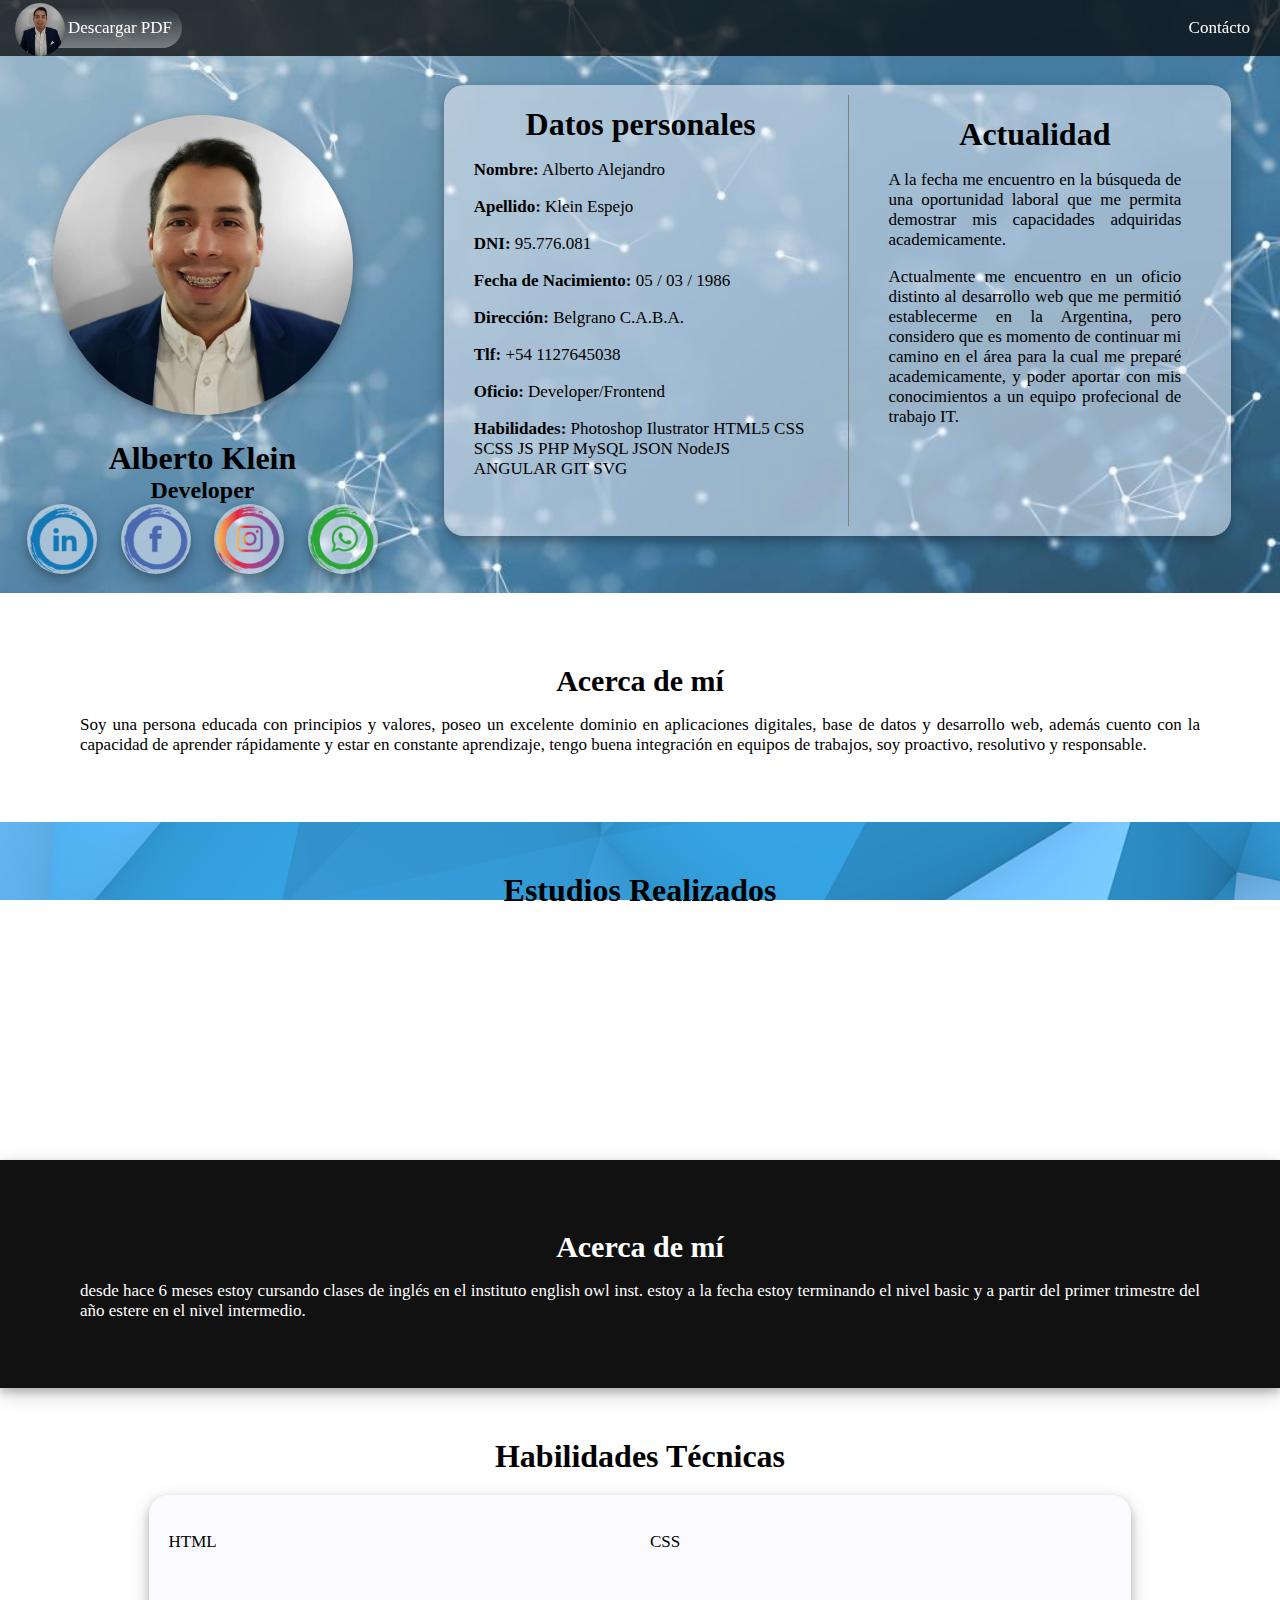
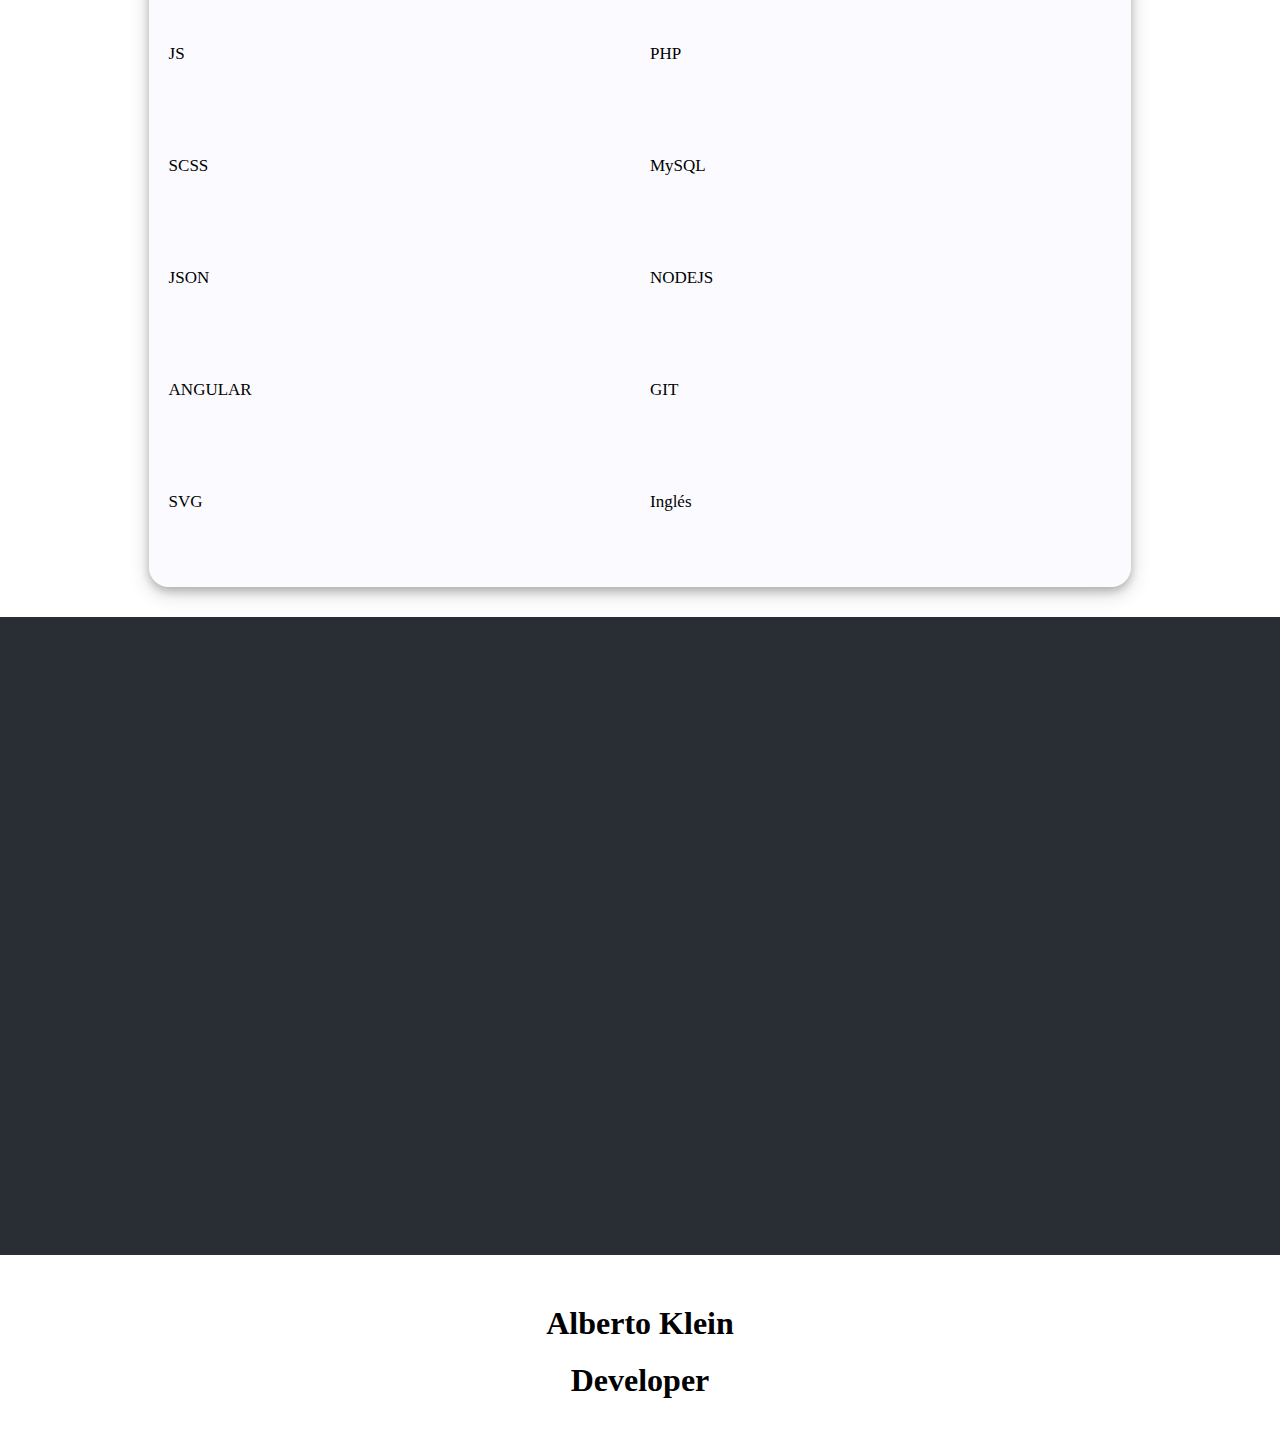
==== index.html @ 572a08e2 "first commit" ====
<!DOCTYPE html>
<html lang="es">

<head>
    <meta charset="UTF-8">
    <meta name="viewport" content="width=device-width, initial-scale=1.0">
    <meta http-equiv="X-UA-Compatible" content="ie=edge">
    <!-- Open Graph general (Facebook, Pinterest & Google+) -->
    <meta property="og:title" content="Alberto Klein">
    <meta property="og:description" content="Developer">
    <meta property="og:image" content="https://cv-klein994.netlify.com/image/logo.jpg">
    <meta property="og:url" content="https://cv-klein994.netlify.com/">
    <meta property="og:site_name" content="Alberto Klein">
    <meta name="og:locale" content="es_AR">
    <meta property="og:type" content="website">
    <!-- Search Engine -->
    <meta name="description" content="Developer">
    <meta name="image" content="https://cv-klein994.netlify.com/image/logo.jpg">

    <link rel="stylesheet" href="stylesheets/style.css">
    <link rel="stylesheet" href="stylesheets/animacion.css">
    <link href='image/favico.png' rel='icon' type='image/x-icon' />
    <title>Alberto Klein</title>




    <meta name="viewport" content="width=device-width, initial-scale=1">

</head>

<body>
    <nav>
        <ul>
            <li>
                <a class="dl" href="/image/CV-Alberto_Klein.pdf" download><img class="logo1" src="image/logo2.jpg" alt="">Descargar PDF</a>

            </li>


            <li><a href="#dos">Contácto</a></li>
        </ul>
    </nav>

    <div class="bgimg-1">
        <div class="portada">
            <div class="wrapper">
                <div class="container1">
                    <img class="logo2 wow tada" src="image/logo.jpg" alt="">
                    <h1>Alberto Klein</h1>
                    <h2>Developer</h2>
                    <div class="redes">
                        <a class="wow fadeInLeft" data-wow-delay="0.1s" href="https://www.linkedin.com/in/alberto-alejandro-klein-b4ab88149/"><img src="image/lk.png" alt="ir a linkedin"></a>
                        <a class="wow fadeInLeft" data-wow-delay="0.3s" href="https://es-la.facebook.com/klein994"><img src="image/face.png" alt="ir a facebook"></a>
                        <a class="wow fadeInLeft" data-wow-delay="0.5s" href="https://www.instagram.com/klein478/?hl=es-la"><img src="image/insta.png" alt="ir a instagram"></a>

                        <a class="wow fadeInLeft" data-wow-delay="0.7s" href="https://api.whatsapp.com/send?phone=5491127645038"><img src="image/ws.png" alt="ir a whatsApp"></a>
                    </div>
                </div>
                <div class="container2">

                    <div class="grid">
                        <div class="title1 wow fadeInLeft" data-wow-delay="0.1s">
                            <h1>Datos personales</h1>
                            <p><strong>Nombre:</strong> Alberto Alejandro</p>
                            <p><strong>Apellido:</strong> Klein Espejo</p>
                            <p><strong>DNI:</strong> 95.776.081</p>
                            <p><strong>Fecha de Nacimiento:</strong> 05 / 03 / 1986</p>
                            <p><strong>Dirección:</strong> Belgrano C.A.B.A. </p>
                            <p><strong>Tlf:</strong> +54 1127645038
                                <p>
                                    <p><strong>Oficio:</strong> Developer/Frontend
                                        <p>
                                            <p><strong>Habilidades:</strong> Photoshop Ilustrator HTML5 CSS SCSS JS PHP MySQL JSON NodeJS ANGULAR GIT SVG
                                                <p>
                        </div>
                        <div class="title2 wow fadeInLeft" data-wow-delay="0.3s">
                            <H1>Actualidad</H1>
                            <p></p>
                            <p>A la fecha me encuentro en la búsqueda de una oportunidad laboral que me permita demostrar mis capacidades adquiridas academicamente.
                                <p> Actualmente me encuentro en un oficio distinto al desarrollo web que me permitió establecerme en la Argentina, pero considero que es momento de continuar mi camino en el área para la cual me preparé academicamente, y poder
                                    aportar con mis conocimientos a un equipo profecional de trabajo IT.
                                </p>

                        </div>
                    </div>
                </div>
            </div>
        </div>
    </div>

    <div id=uno class="divisor">
        <H1>Acerca de mí</H1>
        <p>Soy una persona educada con principios y valores, poseo un excelente dominio en aplicaciones digitales, base de datos y desarrollo web, además cuento con la capacidad de aprender rápidamente y estar en constante aprendizaje, tengo buena integración
            en equipos de trabajos, soy proactivo, resolutivo y responsable.
        </p>
    </div>
    <div class="bgimg-2">
        <div class="wrapper2">
            <h1>Estudios Realizados</h1>
            <button class="accordion wow flipInY" data-wow-delay="0.1s"> <h2>Nivel educativo</h2></button>
            <div class="panel">
                <div class="grid">
                    <div class="title1">
                        <img src="http://4.bp.blogspot.com/-f3sCr079tmQ/XYmVVq7OUYI/AAAAAAAAlD4/oLQHq5VxyFEWZxTswARZrPzGaNCKQTdPQCK4BGAYYCw/s1600/logo%2Bpsm%2Bmerida%2Bnuevo%2B2019.jpg" alt="">
                    </div>
                    <div>
                        <h3>Instituto Universitario Santiago Mariño</h3>
                        <h3>Mérida</h3>
                        <p><strong>Carrera:</strong>Ingenieria de sistemas</p>
                        <p><strong>Nivel Alcanzado:</strong> 9° (Noveno) Semestre</p>
                        <p><strong>Periodo:</strong> 2012-2017</p>
                        <p><strong>Pensum:</strong>
                            <a href="http://ivansmedia.net/psm/pdf/p_sistemas.pdf">Pensum</a>
                        </p>
                    </div>
                </div>
            </div>
            <button class="accordion wow flipInY" data-wow-delay="0.3s"><h2>Cursos Realizados</h2></button>
            <div class="panel">
                <div class="grid">
                    <div class="title1">
                        <img class="img2" src="https://www.frba.utn.edu.ar/wp-content/uploads/2016/08/logo-utn.ba-horizontal-e1471367724904.jpg" alt="">
                    </div>
                    <div>
                        <h3>UNIVERSIDAD TECNOLÓGICA NACIONAL</h3>
                        <h3>Buenos Aires</h3>
                        <p><strong>Carrera:</strong>Professional Webmaster</p>
                        <p><strong>Nivel Alcanzado:</strong> Aprobado</p>
                        <p><strong>Periodo:</strong> Octubre-Diciembre 2019 (144 Horas)</p>
                        <p><strong>Proyecto:</strong>
                            <a href="http://klein994.000webhostapp.com">Proyecto de grado</a>
                        </p>
                        <p><strong>Temario:</strong>
                            <a href="https://sceu.frba.utn.edu.ar/wp-content/uploads/2019/11/temario_wm.pdf">Temario</a>
                        </p>
                    </div>
                </div>
            </div>
            <button class="accordion wow flipInY" data-wow-delay="0.5s"><h2>Experiencia Laboral</h2></button>
            <div class="panel">
                <div class="grid3">
                    <div>
                        <strong> Belgrano Factory</strong>
                        <p>Diseñador y Fabricante</p>
                        <p>2017-Actualidad</p>
                    </div>
                    <div class="title3">
                        <strong> M&M Hogar Verde</strong>
                        <p>Gerente</p>
                        <p>Diseño y produccion</p>
                        <p>2015-2017</p>
                    </div>
                    <div>
                        <strong> Sigma Six SA </strong>
                        <p>Programador Jr.</p>
                        <p>Frontend-Backend</p>

                        <p>2013-2015</p>

                    </div>

                </div>
            </div>
        </div>
    </div>


    <div class="divisor2">
        <H1>Acerca de mí</H1>
        <p>desde hace 6 meses estoy cursando clases de inglés en el instituto english owl inst. estoy a la fecha estoy terminando el nivel basic y a partir del primer trimestre del año estere en el nivel intermedio.
        </p>
    </div>

    <div class="bgimg-3">
        <div class="portada">
            <div class="wrapper2">
                <h1>Habilidades Técnicas</h1>
                <div class="tecnic">

                    <div class="container">
                        <p>HTML</p>
                        <div class="skills html wow flipInY" data-wow-delay="0.1s">90%</div>
                    </div>


                    <div class="container">
                        <p>CSS</p>
                        <div class="skills html wow flipInY" data-wow-delay="0.1s">90%</div>
                    </div>


                    <div class="container">
                        <p>JS</p>
                        <div class="skills js wow flipInY" data-wow-delay="0.2s">65%</div>
                    </div>


                    <div class="container">
                        <p>PHP</p>
                        <div class="skills css wow flipInY" data-wow-delay="0.2s">80%</div>
                    </div>
                    <div class="container">
                        <p>SCSS</p>
                        <div class="skills html wow flipInY" data-wow-delay="0.3s">90%</div>
                    </div>


                    <div class="container">
                        <p>MySQL</p>
                        <div class="skills html wow flipInY" data-wow-delay="0.3s">90%</div>
                    </div>


                    <div class="container">
                        <p>JSON</p>
                        <div class="skills js wow flipInY" data-wow-delay="0.4s">70%</div>
                    </div>


                    <div class="container">
                        <p>NODEJS</p>
                        <div class="skills js wow flipInY" data-wow-delay="0.4s">70%</div>
                    </div>
                    <div class="container">
                        <p>ANGULAR</p>
                        <div class="skills js wow flipInY" data-wow-delay="0.5s">65%</div>
                    </div>


                    <div class="container">
                        <p>GIT</p>
                        <div class="skills html wow flipInY" data-wow-delay="0.5s">90%</div>
                    </div>


                    <div class="container">
                        <p>SVG</p>
                        <div class="skills js wow flipInY" data-wow-delay="0.6s">70%</div>
                    </div>


                    <div class="container">
                        <p>Inglés</p>
                        <div class="skills js wow flipInY" data-wow-delay="0.6s">60%</div>
                    </div>
                </div>
            </div>
        </div>
    </div>


    <div id=dos class="mail ">

        <div class="formulario-mail wow zoomIn " data-wow-delay="0.2s">
            <p></p>
            <h2>Mail</h2>
            <form class=" form " name="email " data-netlify-recaptcha="true " data-netlify="true " action="/gracias/index.html ">

                <label for="nombre " class="nombre ">Nombre</label>
                <input type="text " placeholder="Nombre " required id="nombre " name="nombre ">

                <label for="apellido " class="nombre ">Apellido</label>
                <input type="text " placeholder="Apellido " required id="apellido " name="apellido ">


                <label for="telefono " class="nombre ">Teléfono</label>
                <input type="tel " placeholder="01112341234 " required id="telefono " name="telefono ">

                <label for="email " class="nombre ">Correo:</label>
                <input type="email " name="email " placeholder="Correo@mail.com " required id="email ">

                <textarea class="text-area " name="text-area " id="text-area " placeholder="Comenta "></textarea>
                <div class="g " data-netlify-recaptcha="true "></div>

                <button class="button input " type="submit " value="Enviar ">Enviar</button>
            </form>
        </div>

    </div>
    </div>

    <button class=" wow  flip " data-wow-delay="0.1s" onclick="topFunction()" id="myBtn" title="Subir">▲</button>

    <div class="bgimg-2 ">
        <div class="portada ">
            <div class="wrapper2 ">
                <h1>Alberto Klein</h1>
                <h1>Developer</h1>

            </div>
        </div>
    </div>
    <script src="scripts/wow.min.js "></script>
    <script>
        new WOW().init();
    </script>
    <script src="scripts/scripts.js "></script>

</body>

</html>
---- stylesheets/style.css ----
* {
          box-sizing: border-box;
      }
      
      p {
          color: black;
          font-size: 17px;
      }
      /* hamburger */
      /* nav */
      
      nav {
          position: fixed;
          padding: 8px;
          padding-right: 30px;
          width: 100vw;
          background-color: rgba(0, 0, 0, 0.726);
          z-index: 1;
      }
      
      ul {
          display: flex;
          justify-content: space-between;
          align-items: center;
          text-align: center;
          list-style-type: none;
          margin: 0;
          padding: 0;
          flex-grow: 1;
      }
      
      nav a {
          display: block;
          color: white;
          text-align: center;
          text-decoration: none;
          margin: auto;
          font-size: 17px;
          list-style-type: none;
      }
      
      .dl {
          position: relative;
          left: 50px;
          background: -webkit-linear-gradient(top, rgba(255, 255, 255, 0.014) 0, rgba(255, 255, 255, 0.363) 100%);
          padding: 10px;
          border-top-right-radius: 30px;
          border-bottom-right-radius: 30px;
      }
      
      .dl:hover {
          font-size: 18px;
          padding: 9px;
          padding-right: 5px;
          background: -webkit-linear-gradient(top, rgba(255, 255, 255, 0.014) 0, rgba(255, 255, 255, 0.363) 100%);
      }
      
      .logo1 {
          position: absolute;
          left: -48px;
          top: calc(50% - 25px);
          border-radius: 50%;
          width: 50px;
          height: auto;
          margin: 0 0 0 5px;
      }
      
      li {
          display: flex;
      }
      
      li a:hover {
          background: -webkit-linear-gradient(top, rgba(255, 255, 255, 0.014) 0, rgba(255, 255, 255, 0.363) 100%);
      }
      /* portada */
      
      .portada {
          display: block;
          width: 100%;
          height: 100%;
          z-index: 3;
      }
      
      .inter {
          width: 100%;
          height: 100%;
      }
      
      h1 {
          margin-bottom: 0px;
      }
      
      .wrapper {
          display: grid;
          grid-template-columns: 30% 70%;
          width: 100%;
          height: 100%;
          grid-gap: 10px;
          margin: auto;
          padding: 15px;
          z-index: 9;
          text-align: center;
      }
      
      .wrapper2 {
          position: relative;
          text-align: center;
          width: 90%;
          height: auto;
          border-radius: 20px;
          margin: auto;
          padding: 30px;
      }
      
      .wrapper2 h1 {
          margin: 20px;
      }
      
      .container1 {
          margin: 100px 0 0 0;
          text-align: center;
      }
      
      .container2 {
          box-shadow: 0 4px 8px 0 rgba(0, 0, 0, 0.2), 0 6px 20px 0 rgba(0, 0, 0, 0.19);
          background-color: rgba(248, 248, 255, 0.514);
          width: 90%;
          height: auto;
          border-radius: 20px;
          margin: auto;
          text-align: center;
          margin-top: 70px;
      }
      
      .divisor {
          background-color: white;
          box-shadow: 0 4px 8px 0 rgba(0, 0, 0, 0.2), 0 6px 20px 0 rgba(0, 0, 0, 0.19);
          text-align: center;
          padding: 50px 80px;
          text-align: justify;
          font-size: 15px;
      }
      
      .divisor2 {
          background-color: #111;
          box-shadow: 0 4px 8px 0 rgba(0, 0, 0, 0.2), 0 6px 20px 0 rgba(0, 0, 0, 0.19);
          color: white;
          text-align: center;
          padding: 50px 80px;
          text-align: justify;
          font-size: 15px;
      }
      
      .divisor2 h1 {
          text-align: center;
      }
      
      .divisor2 p {
          color: white;
          font-size: 17px;
      }
      
      .divisor h1 {
          text-align: center;
          color: black;
      }
      
      .grid {
          display: grid;
          height: auto;
          grid-template-columns: repeat(2, 1fr);
          z-index: 999;
      }
      
      .grid3 {
          display: grid;
          height: auto;
          grid-template-columns: repeat(3, 1fr);
          grid-gap: 5px;
          padding: 10px;
      }
      
      .title1 {
          padding: 30px;
          padding-top: 0;
          margin-bottom: 10px;
      }
      
      .title1 p {
          text-align: left;
      }
      
      .title2 {
          border-left: solid 1px grey;
          padding: 20px;
          padding-top: 0;
          margin: 10px;
      }
      
      .title2 p {
          padding: 20px;
          margin-top: 0;
          padding-top: 0;
          padding-bottom: 0;
          text-align: justify;
      }
      
      .logo2 {
          text-align: center;
          width: 300px;
          height: auto;
          border-radius: 50%;
          box-shadow: 0 4px 8px 0 rgba(0, 0, 0, 0.2), 0 6px 20px 0 rgba(0, 0, 0, 0.19);
      }
      
      h3 {
          margin: 5px 5px 5px 5px;
      }
      
      h2 {
          margin: 0;
      }
      
      .redes {
          display: flex;
          justify-content: space-around;
      }
      
      .redes img {
          width: 70px;
          height: auto;
          background-color: rgba(248, 248, 255, 0.514);
          border-radius: 50%;
          box-shadow: 0 4px 8px 0 rgba(0, 0, 0, 0.2), 0 6px 20px 0 rgba(0, 0, 0, 0.19);
      }
      
      .redes img:hover {
          transform: translate(0px, -10px);
      }
      /* tecnic */
      
      .tecnic {
          display: grid;
          grid-template-columns: repeat(2, 1fr);
          grid-gap: 20px;
          margin: auto;
          background-color: rgba(248, 248, 255, 0.514);
          box-shadow: 0 4px 8px 0 rgba(0, 0, 0, 0.2), 0 6px 20px 0 rgba(0, 0, 0, 0.19);
          width: 90%;
          height: auto;
          padding: 20px;
          border-radius: 20px;
          text-align: left;
      }
      
      .skills {
          text-align: center;
          padding-top: 10px;
          padding-bottom: 10px;
          color: black;
          border-radius: 20px;
          box-shadow: 0 4px 8px 0 rgba(0, 0, 0, 0.2), 0 6px 20px 0 rgba(0, 0, 0, 0.19);
      }
      
      .html {
          width: 100%;
          background-image: linear-gradient(to right, blue, cyan);
      }
      
      .css {
          width: 90%;
          background-image: linear-gradient(to right, blue, cyan);
      }
      
      .js {
          width: 70%;
          background-image: linear-gradient(to right, blue, cyan);
      }
      
      .php {
          width: 80%;
          background-image: linear-gradient(to right, blue, cyan);
      }
      /* accordion */
      
      .accordion {
          background-color: rgba(248, 248, 255, 0.514);
          box-shadow: 0 4px 8px 0 rgba(0, 0, 0, 0.2), 0 6px 20px 0 rgba(0, 0, 0, 0.19);
          color: black;
          cursor: pointer;
          padding: 18px;
          width: 98%;
          border: 1px solid grey;
          text-align: left;
          outline: none;
          font-size: 17px;
          transition: 0.4s;
          border-radius: 20px;
          text-align: center;
      }
      
      .active,
      .accordion:hover {
          background-color: rgba(248, 248, 255, 0.801);
      }
      
      .panel {
          max-width: 87%;
          margin: auto;
          padding: 0 18px;
          background-color: white;
          max-height: 0;
          overflow: hidden;
          transition: max-height 0.2s ease-out;
      }
      
      .title1 img {
          width: 160px;
          height: auto;
          position: relative;
          margin: auto;
          top: calc(50% - 90px);
          border-radius: 25px;
      }
      
      .title1 .img2 {
          max-width: 300px;
          height: auto;
          position: relative;
          margin: auto;
          top: calc(50% - 90px);
          border-radius: 25px;
      }
      
      .title3 {
          border-left: 1px solid grey;
          border-right: 1px solid grey;
      }
      /* mail */
      
      .cuadro-formulario {
          max-width: 450px;
          height: auto;
          background-color: white;
          text-align: center;
      }
      
      .form {
          text-align: left;
          font-family: 'Cabin', sans-serif;
          margin-top: 0;
          max-width: 450px;
          height: auto;
          color: white;
          margin: auto;
          margin-top: 30px;
      }
      
      .g {
          position: relative;
          left: calc(50% - 150px);
          margin-bottom: 20px;
      }
      
      .formulario-mail input,
      .text-area {
          border: none;
          border-bottom: 1px solid cyan;
          background: -webkit-linear-gradient(top, rgba(255, 255, 255, 0.014) 0, rgba(255, 255, 255, 0.363) 100%);
          outline: none;
          height: 25px;
          width: 100%;
          margin: 0 0 20px 0;
          font-size: 15px;
          color: white;
          padding: 5px 5px 0 5px;
      }
      
      .text-area {
          height: 10vw;
      }
      
       ::placeholder {
          color: rgba(255, 255, 255, 0.733);
      }
      
      .formulario-mail .button {
          cursor: pointer;
          border: none;
          outline: none;
          width: 100%;
          height: 40px;
          background-image: linear-gradient(to right, blue, cyan);
          color: #fff;
          font-size: 15px;
          border-radius: 20px;
          text-align: center;
      }
      
      .formulario-mail .button:hover {
          cursor: pointer;
          border: none;
          outline: none;
          width: 100%;
          height: 40px;
          background-image: linear-gradient(to right, blue, cyan);
          color: #fff;
          font-size: 18px;
          border-radius: 20px;
      }
      
      .mail {
          color: white;
          background-color: #282E34;
          text-align: center;
          padding: 50px 80px;
      }
      
      body,
      html {
          height: 100%;
          margin: 0;
      }
      
      .bgimg-1,
      .bgimg-2,
      .bgimg-3 {
          position: relative;
          opacity: 1;
          background-attachment: fixed;
          background-position: center;
          background-repeat: no-repeat;
          background-size: cover;
      }
      
      .bgimg-1 {
          background-image: url("../image/bg.jpg");
          max-width: 100%;
          height: auto;
      }
      
      .bgimg-2 {
          background-image: url("../image/bg2.jpg");
          max-width: 100%;
          height: auto;
      }
      
      .bgimg-3 {
          background-image: url("../image/bg.jpg");
          max-width: 100%;
          height: auto;
      }
      
      .caption {
          position: absolute;
          left: 0;
          top: 50%;
          width: 100%;
          text-align: center;
          color: #000;
      }
      
      .caption span.border {
          background-color: #111;
          color: #fff;
          padding: 18px;
          font-size: 25px;
          letter-spacing: 10px;
      }
      /* ir top */
      
      #myBtn {
          text-shadow: 2px 2px 8px #000000;
          display: none;
          position: fixed;
          width: 50px;
          height: 50px;
          bottom: 20px;
          right: 30px;
          z-index: 3;
          font-size: 30px;
          border: none;
          outline: none;
          background-image: linear-gradient(to top, blue, cyan);
          color: white;
          cursor: pointer;
          padding: 7px 10px 7px 10px;
          border-radius: 50%;
          box-shadow: 0 5px 9px 0 rgba(0, 0, 0, 0.342), 0 6px 20px 0 rgba(0, 0, 0, 0.397);
          text-align: center;
      }
      
      #myBtn:hover {
          /* background-image: linear-gradient(to bottom, blue, cyan); */
          font-size: 41px;
          padding: 1px 5px 0px 5px;
      }
      
      @media only screen and (max-device-width: 1024px) {
          .bgimg-1,
          .bgimg-2,
          .bgimg-3 {
              background-attachment: scroll;
          }
      }
      
      @media (max-width: 767px) {
          nav {
              top: 1px;
          }
          /* swiper */
          .logo {
              top: 15%;
              left: calc(50% - 150px);
          }
          .container1 {
              margin: 0;
              padding-top: 100px;
          }
          .wrapper {
              display: block;
          }
          .swiper-container {
              width: 100%;
              height: auto;
          }
      }
      
      @media (max-width: 480px) {
          .title3 {
              border-left: none;
              border-right: none;
              border-top: 1px solid grey;
              border-bottom: 1px solid grey;
          }
          .grid3 {
              display: block;
          }
          .grid {
              display: block;
          }
          .title1 {
              padding: 10px;
          }
          .title1 img,
          .title1 .img2 {
              max-width: 100%;
          }
          .title2 {
              border-left: none;
              padding: 0;
          }
          .logo2 {
              max-width: 250px;
              margin: auto;
          }
          .containe1 {
              padding: 0;
          }
          p {
              font-size: 15px;
          }
          .divisor2,
          .divisor {
              padding: 20px;
          }
          .mail {
              padding: 20px;
          }
          #myBtn {
              font-size: 30px;
              padding: 7px;
          }
      }
---- stylesheets/animacion.css ----
@charset "UTF-8";

/*!
 * animate.css -https://daneden.github.io/animate.css/
 * Version - 3.7.2
 * Licensed under the MIT license - http://opensource.org/licenses/MIT
 *
 * Copyright (c) 2019 Daniel Eden
 */

@-webkit-keyframes bounce {
    from,
    20%,
    53%,
    80%,
    to {
        -webkit-animation-timing-function: cubic-bezier(0.215, 0.61, 0.355, 1);
        animation-timing-function: cubic-bezier(0.215, 0.61, 0.355, 1);
        -webkit-transform: translate3d(0, 0, 0);
        transform: translate3d(0, 0, 0);
    }
    40%,
    43% {
        -webkit-animation-timing-function: cubic-bezier(0.755, 0.05, 0.855, 0.06);
        animation-timing-function: cubic-bezier(0.755, 0.05, 0.855, 0.06);
        -webkit-transform: translate3d(0, -30px, 0);
        transform: translate3d(0, -30px, 0);
    }
    70% {
        -webkit-animation-timing-function: cubic-bezier(0.755, 0.05, 0.855, 0.06);
        animation-timing-function: cubic-bezier(0.755, 0.05, 0.855, 0.06);
        -webkit-transform: translate3d(0, -15px, 0);
        transform: translate3d(0, -15px, 0);
    }
    90% {
        -webkit-transform: translate3d(0, -4px, 0);
        transform: translate3d(0, -4px, 0);
    }
}

@keyframes bounce {
    from,
    20%,
    53%,
    80%,
    to {
        -webkit-animation-timing-function: cubic-bezier(0.215, 0.61, 0.355, 1);
        animation-timing-function: cubic-bezier(0.215, 0.61, 0.355, 1);
        -webkit-transform: translate3d(0, 0, 0);
        transform: translate3d(0, 0, 0);
    }
    40%,
    43% {
        -webkit-animation-timing-function: cubic-bezier(0.755, 0.05, 0.855, 0.06);
        animation-timing-function: cubic-bezier(0.755, 0.05, 0.855, 0.06);
        -webkit-transform: translate3d(0, -30px, 0);
        transform: translate3d(0, -30px, 0);
    }
    70% {
        -webkit-animation-timing-function: cubic-bezier(0.755, 0.05, 0.855, 0.06);
        animation-timing-function: cubic-bezier(0.755, 0.05, 0.855, 0.06);
        -webkit-transform: translate3d(0, -15px, 0);
        transform: translate3d(0, -15px, 0);
    }
    90% {
        -webkit-transform: translate3d(0, -4px, 0);
        transform: translate3d(0, -4px, 0);
    }
}

.bounce {
    -webkit-animation-name: bounce;
    animation-name: bounce;
    -webkit-transform-origin: center bottom;
    transform-origin: center bottom;
}

@-webkit-keyframes flash {
    from,
    50%,
    to {
        opacity: 1;
    }
    25%,
    75% {
        opacity: 0;
    }
}

@keyframes flash {
    from,
    50%,
    to {
        opacity: 1;
    }
    25%,
    75% {
        opacity: 0;
    }
}

.flash {
    -webkit-animation-name: flash;
    animation-name: flash;
}


/* originally authored by Nick Pettit - https://github.com/nickpettit/glide */

@-webkit-keyframes pulse {
    from {
        -webkit-transform: scale3d(1, 1, 1);
        transform: scale3d(1, 1, 1);
    }
    50% {
        -webkit-transform: scale3d(1.05, 1.05, 1.05);
        transform: scale3d(1.05, 1.05, 1.05);
    }
    to {
        -webkit-transform: scale3d(1, 1, 1);
        transform: scale3d(1, 1, 1);
    }
}

@keyframes pulse {
    from {
        -webkit-transform: scale3d(1, 1, 1);
        transform: scale3d(1, 1, 1);
    }
    50% {
        -webkit-transform: scale3d(1.05, 1.05, 1.05);
        transform: scale3d(1.05, 1.05, 1.05);
    }
    to {
        -webkit-transform: scale3d(1, 1, 1);
        transform: scale3d(1, 1, 1);
    }
}

.pulse {
    -webkit-animation-name: pulse;
    animation-name: pulse;
}

@-webkit-keyframes rubberBand {
    from {
        -webkit-transform: scale3d(1, 1, 1);
        transform: scale3d(1, 1, 1);
    }
    30% {
        -webkit-transform: scale3d(1.25, 0.75, 1);
        transform: scale3d(1.25, 0.75, 1);
    }
    40% {
        -webkit-transform: scale3d(0.75, 1.25, 1);
        transform: scale3d(0.75, 1.25, 1);
    }
    50% {
        -webkit-transform: scale3d(1.15, 0.85, 1);
        transform: scale3d(1.15, 0.85, 1);
    }
    65% {
        -webkit-transform: scale3d(0.95, 1.05, 1);
        transform: scale3d(0.95, 1.05, 1);
    }
    75% {
        -webkit-transform: scale3d(1.05, 0.95, 1);
        transform: scale3d(1.05, 0.95, 1);
    }
    to {
        -webkit-transform: scale3d(1, 1, 1);
        transform: scale3d(1, 1, 1);
    }
}

@keyframes rubberBand {
    from {
        -webkit-transform: scale3d(1, 1, 1);
        transform: scale3d(1, 1, 1);
    }
    30% {
        -webkit-transform: scale3d(1.25, 0.75, 1);
        transform: scale3d(1.25, 0.75, 1);
    }
    40% {
        -webkit-transform: scale3d(0.75, 1.25, 1);
        transform: scale3d(0.75, 1.25, 1);
    }
    50% {
        -webkit-transform: scale3d(1.15, 0.85, 1);
        transform: scale3d(1.15, 0.85, 1);
    }
    65% {
        -webkit-transform: scale3d(0.95, 1.05, 1);
        transform: scale3d(0.95, 1.05, 1);
    }
    75% {
        -webkit-transform: scale3d(1.05, 0.95, 1);
        transform: scale3d(1.05, 0.95, 1);
    }
    to {
        -webkit-transform: scale3d(1, 1, 1);
        transform: scale3d(1, 1, 1);
    }
}

.rubberBand {
    -webkit-animation-name: rubberBand;
    animation-name: rubberBand;
}

@-webkit-keyframes shake {
    from,
    to {
        -webkit-transform: translate3d(0, 0, 0);
        transform: translate3d(0, 0, 0);
    }
    10%,
    30%,
    50%,
    70%,
    90% {
        -webkit-transform: translate3d(-10px, 0, 0);
        transform: translate3d(-10px, 0, 0);
    }
    20%,
    40%,
    60%,
    80% {
        -webkit-transform: translate3d(10px, 0, 0);
        transform: translate3d(10px, 0, 0);
    }
}

@keyframes shake {
    from,
    to {
        -webkit-transform: translate3d(0, 0, 0);
        transform: translate3d(0, 0, 0);
    }
    10%,
    30%,
    50%,
    70%,
    90% {
        -webkit-transform: translate3d(-10px, 0, 0);
        transform: translate3d(-10px, 0, 0);
    }
    20%,
    40%,
    60%,
    80% {
        -webkit-transform: translate3d(10px, 0, 0);
        transform: translate3d(10px, 0, 0);
    }
}

.shake {
    -webkit-animation-name: shake;
    animation-name: shake;
}

@-webkit-keyframes headShake {
    0% {
        -webkit-transform: translateX(0);
        transform: translateX(0);
    }
    6.5% {
        -webkit-transform: translateX(-6px) rotateY(-9deg);
        transform: translateX(-6px) rotateY(-9deg);
    }
    18.5% {
        -webkit-transform: translateX(5px) rotateY(7deg);
        transform: translateX(5px) rotateY(7deg);
    }
    31.5% {
        -webkit-transform: translateX(-3px) rotateY(-5deg);
        transform: translateX(-3px) rotateY(-5deg);
    }
    43.5% {
        -webkit-transform: translateX(2px) rotateY(3deg);
        transform: translateX(2px) rotateY(3deg);
    }
    50% {
        -webkit-transform: translateX(0);
        transform: translateX(0);
    }
}

@keyframes headShake {
    0% {
        -webkit-transform: translateX(0);
        transform: translateX(0);
    }
    6.5% {
        -webkit-transform: translateX(-6px) rotateY(-9deg);
        transform: translateX(-6px) rotateY(-9deg);
    }
    18.5% {
        -webkit-transform: translateX(5px) rotateY(7deg);
        transform: translateX(5px) rotateY(7deg);
    }
    31.5% {
        -webkit-transform: translateX(-3px) rotateY(-5deg);
        transform: translateX(-3px) rotateY(-5deg);
    }
    43.5% {
        -webkit-transform: translateX(2px) rotateY(3deg);
        transform: translateX(2px) rotateY(3deg);
    }
    50% {
        -webkit-transform: translateX(0);
        transform: translateX(0);
    }
}

.headShake {
    -webkit-animation-timing-function: ease-in-out;
    animation-timing-function: ease-in-out;
    -webkit-animation-name: headShake;
    animation-name: headShake;
}

@-webkit-keyframes swing {
    20% {
        -webkit-transform: rotate3d(0, 0, 1, 15deg);
        transform: rotate3d(0, 0, 1, 15deg);
    }
    40% {
        -webkit-transform: rotate3d(0, 0, 1, -10deg);
        transform: rotate3d(0, 0, 1, -10deg);
    }
    60% {
        -webkit-transform: rotate3d(0, 0, 1, 5deg);
        transform: rotate3d(0, 0, 1, 5deg);
    }
    80% {
        -webkit-transform: rotate3d(0, 0, 1, -5deg);
        transform: rotate3d(0, 0, 1, -5deg);
    }
    to {
        -webkit-transform: rotate3d(0, 0, 1, 0deg);
        transform: rotate3d(0, 0, 1, 0deg);
    }
}

@keyframes swing {
    20% {
        -webkit-transform: rotate3d(0, 0, 1, 15deg);
        transform: rotate3d(0, 0, 1, 15deg);
    }
    40% {
        -webkit-transform: rotate3d(0, 0, 1, -10deg);
        transform: rotate3d(0, 0, 1, -10deg);
    }
    60% {
        -webkit-transform: rotate3d(0, 0, 1, 5deg);
        transform: rotate3d(0, 0, 1, 5deg);
    }
    80% {
        -webkit-transform: rotate3d(0, 0, 1, -5deg);
        transform: rotate3d(0, 0, 1, -5deg);
    }
    to {
        -webkit-transform: rotate3d(0, 0, 1, 0deg);
        transform: rotate3d(0, 0, 1, 0deg);
    }
}

.swing {
    -webkit-transform-origin: top center;
    transform-origin: top center;
    -webkit-animation-name: swing;
    animation-name: swing;
}

@-webkit-keyframes tada {
    from {
        -webkit-transform: scale3d(1, 1, 1);
        transform: scale3d(1, 1, 1);
    }
    10%,
    20% {
        -webkit-transform: scale3d(0.9, 0.9, 0.9) rotate3d(0, 0, 1, -3deg);
        transform: scale3d(0.9, 0.9, 0.9) rotate3d(0, 0, 1, -3deg);
    }
    30%,
    50%,
    70%,
    90% {
        -webkit-transform: scale3d(1.1, 1.1, 1.1) rotate3d(0, 0, 1, 3deg);
        transform: scale3d(1.1, 1.1, 1.1) rotate3d(0, 0, 1, 3deg);
    }
    40%,
    60%,
    80% {
        -webkit-transform: scale3d(1.1, 1.1, 1.1) rotate3d(0, 0, 1, -3deg);
        transform: scale3d(1.1, 1.1, 1.1) rotate3d(0, 0, 1, -3deg);
    }
    to {
        -webkit-transform: scale3d(1, 1, 1);
        transform: scale3d(1, 1, 1);
    }
}

@keyframes tada {
    from {
        -webkit-transform: scale3d(1, 1, 1);
        transform: scale3d(1, 1, 1);
    }
    10%,
    20% {
        -webkit-transform: scale3d(0.9, 0.9, 0.9) rotate3d(0, 0, 1, -3deg);
        transform: scale3d(0.9, 0.9, 0.9) rotate3d(0, 0, 1, -3deg);
    }
    30%,
    50%,
    70%,
    90% {
        -webkit-transform: scale3d(1.1, 1.1, 1.1) rotate3d(0, 0, 1, 3deg);
        transform: scale3d(1.1, 1.1, 1.1) rotate3d(0, 0, 1, 3deg);
    }
    40%,
    60%,
    80% {
        -webkit-transform: scale3d(1.1, 1.1, 1.1) rotate3d(0, 0, 1, -3deg);
        transform: scale3d(1.1, 1.1, 1.1) rotate3d(0, 0, 1, -3deg);
    }
    to {
        -webkit-transform: scale3d(1, 1, 1);
        transform: scale3d(1, 1, 1);
    }
}

.tada {
    -webkit-animation-name: tada;
    animation-name: tada;
}


/* originally authored by Nick Pettit - https://github.com/nickpettit/glide */

@-webkit-keyframes wobble {
    from {
        -webkit-transform: translate3d(0, 0, 0);
        transform: translate3d(0, 0, 0);
    }
    15% {
        -webkit-transform: translate3d(-25%, 0, 0) rotate3d(0, 0, 1, -5deg);
        transform: translate3d(-25%, 0, 0) rotate3d(0, 0, 1, -5deg);
    }
    30% {
        -webkit-transform: translate3d(20%, 0, 0) rotate3d(0, 0, 1, 3deg);
        transform: translate3d(20%, 0, 0) rotate3d(0, 0, 1, 3deg);
    }
    45% {
        -webkit-transform: translate3d(-15%, 0, 0) rotate3d(0, 0, 1, -3deg);
        transform: translate3d(-15%, 0, 0) rotate3d(0, 0, 1, -3deg);
    }
    60% {
        -webkit-transform: translate3d(10%, 0, 0) rotate3d(0, 0, 1, 2deg);
        transform: translate3d(10%, 0, 0) rotate3d(0, 0, 1, 2deg);
    }
    75% {
        -webkit-transform: translate3d(-5%, 0, 0) rotate3d(0, 0, 1, -1deg);
        transform: translate3d(-5%, 0, 0) rotate3d(0, 0, 1, -1deg);
    }
    to {
        -webkit-transform: translate3d(0, 0, 0);
        transform: translate3d(0, 0, 0);
    }
}

@keyframes wobble {
    from {
        -webkit-transform: translate3d(0, 0, 0);
        transform: translate3d(0, 0, 0);
    }
    15% {
        -webkit-transform: translate3d(-25%, 0, 0) rotate3d(0, 0, 1, -5deg);
        transform: translate3d(-25%, 0, 0) rotate3d(0, 0, 1, -5deg);
    }
    30% {
        -webkit-transform: translate3d(20%, 0, 0) rotate3d(0, 0, 1, 3deg);
        transform: translate3d(20%, 0, 0) rotate3d(0, 0, 1, 3deg);
    }
    45% {
        -webkit-transform: translate3d(-15%, 0, 0) rotate3d(0, 0, 1, -3deg);
        transform: translate3d(-15%, 0, 0) rotate3d(0, 0, 1, -3deg);
    }
    60% {
        -webkit-transform: translate3d(10%, 0, 0) rotate3d(0, 0, 1, 2deg);
        transform: translate3d(10%, 0, 0) rotate3d(0, 0, 1, 2deg);
    }
    75% {
        -webkit-transform: translate3d(-5%, 0, 0) rotate3d(0, 0, 1, -1deg);
        transform: translate3d(-5%, 0, 0) rotate3d(0, 0, 1, -1deg);
    }
    to {
        -webkit-transform: translate3d(0, 0, 0);
        transform: translate3d(0, 0, 0);
    }
}

.wobble {
    -webkit-animation-name: wobble;
    animation-name: wobble;
}

@-webkit-keyframes jello {
    from,
    11.1%,
    to {
        -webkit-transform: translate3d(0, 0, 0);
        transform: translate3d(0, 0, 0);
    }
    22.2% {
        -webkit-transform: skewX(-12.5deg) skewY(-12.5deg);
        transform: skewX(-12.5deg) skewY(-12.5deg);
    }
    33.3% {
        -webkit-transform: skewX(6.25deg) skewY(6.25deg);
        transform: skewX(6.25deg) skewY(6.25deg);
    }
    44.4% {
        -webkit-transform: skewX(-3.125deg) skewY(-3.125deg);
        transform: skewX(-3.125deg) skewY(-3.125deg);
    }
    55.5% {
        -webkit-transform: skewX(1.5625deg) skewY(1.5625deg);
        transform: skewX(1.5625deg) skewY(1.5625deg);
    }
    66.6% {
        -webkit-transform: skewX(-0.78125deg) skewY(-0.78125deg);
        transform: skewX(-0.78125deg) skewY(-0.78125deg);
    }
    77.7% {
        -webkit-transform: skewX(0.390625deg) skewY(0.390625deg);
        transform: skewX(0.390625deg) skewY(0.390625deg);
    }
    88.8% {
        -webkit-transform: skewX(-0.1953125deg) skewY(-0.1953125deg);
        transform: skewX(-0.1953125deg) skewY(-0.1953125deg);
    }
}

@keyframes jello {
    from,
    11.1%,
    to {
        -webkit-transform: translate3d(0, 0, 0);
        transform: translate3d(0, 0, 0);
    }
    22.2% {
        -webkit-transform: skewX(-12.5deg) skewY(-12.5deg);
        transform: skewX(-12.5deg) skewY(-12.5deg);
    }
    33.3% {
        -webkit-transform: skewX(6.25deg) skewY(6.25deg);
        transform: skewX(6.25deg) skewY(6.25deg);
    }
    44.4% {
        -webkit-transform: skewX(-3.125deg) skewY(-3.125deg);
        transform: skewX(-3.125deg) skewY(-3.125deg);
    }
    55.5% {
        -webkit-transform: skewX(1.5625deg) skewY(1.5625deg);
        transform: skewX(1.5625deg) skewY(1.5625deg);
    }
    66.6% {
        -webkit-transform: skewX(-0.78125deg) skewY(-0.78125deg);
        transform: skewX(-0.78125deg) skewY(-0.78125deg);
    }
    77.7% {
        -webkit-transform: skewX(0.390625deg) skewY(0.390625deg);
        transform: skewX(0.390625deg) skewY(0.390625deg);
    }
    88.8% {
        -webkit-transform: skewX(-0.1953125deg) skewY(-0.1953125deg);
        transform: skewX(-0.1953125deg) skewY(-0.1953125deg);
    }
}

.jello {
    -webkit-animation-name: jello;
    animation-name: jello;
    -webkit-transform-origin: center;
    transform-origin: center;
}

@-webkit-keyframes heartBeat {
    0% {
        -webkit-transform: scale(1);
        transform: scale(1);
    }
    14% {
        -webkit-transform: scale(1.3);
        transform: scale(1.3);
    }
    28% {
        -webkit-transform: scale(1);
        transform: scale(1);
    }
    42% {
        -webkit-transform: scale(1.3);
        transform: scale(1.3);
    }
    70% {
        -webkit-transform: scale(1);
        transform: scale(1);
    }
}

@keyframes heartBeat {
    0% {
        -webkit-transform: scale(1);
        transform: scale(1);
    }
    14% {
        -webkit-transform: scale(1.3);
        transform: scale(1.3);
    }
    28% {
        -webkit-transform: scale(1);
        transform: scale(1);
    }
    42% {
        -webkit-transform: scale(1.3);
        transform: scale(1.3);
    }
    70% {
        -webkit-transform: scale(1);
        transform: scale(1);
    }
}

.heartBeat {
    -webkit-animation-name: heartBeat;
    animation-name: heartBeat;
    -webkit-animation-duration: 1.3s;
    animation-duration: 1.3s;
    -webkit-animation-timing-function: ease-in-out;
    animation-timing-function: ease-in-out;
}

@-webkit-keyframes bounceIn {
    from,
    20%,
    40%,
    60%,
    80%,
    to {
        -webkit-animation-timing-function: cubic-bezier(0.215, 0.61, 0.355, 1);
        animation-timing-function: cubic-bezier(0.215, 0.61, 0.355, 1);
    }
    0% {
        opacity: 0;
        -webkit-transform: scale3d(0.3, 0.3, 0.3);
        transform: scale3d(0.3, 0.3, 0.3);
    }
    20% {
        -webkit-transform: scale3d(1.1, 1.1, 1.1);
        transform: scale3d(1.1, 1.1, 1.1);
    }
    40% {
        -webkit-transform: scale3d(0.9, 0.9, 0.9);
        transform: scale3d(0.9, 0.9, 0.9);
    }
    60% {
        opacity: 1;
        -webkit-transform: scale3d(1.03, 1.03, 1.03);
        transform: scale3d(1.03, 1.03, 1.03);
    }
    80% {
        -webkit-transform: scale3d(0.97, 0.97, 0.97);
        transform: scale3d(0.97, 0.97, 0.97);
    }
    to {
        opacity: 1;
        -webkit-transform: scale3d(1, 1, 1);
        transform: scale3d(1, 1, 1);
    }
}

@keyframes bounceIn {
    from,
    20%,
    40%,
    60%,
    80%,
    to {
        -webkit-animation-timing-function: cubic-bezier(0.215, 0.61, 0.355, 1);
        animation-timing-function: cubic-bezier(0.215, 0.61, 0.355, 1);
    }
    0% {
        opacity: 0;
        -webkit-transform: scale3d(0.3, 0.3, 0.3);
        transform: scale3d(0.3, 0.3, 0.3);
    }
    20% {
        -webkit-transform: scale3d(1.1, 1.1, 1.1);
        transform: scale3d(1.1, 1.1, 1.1);
    }
    40% {
        -webkit-transform: scale3d(0.9, 0.9, 0.9);
        transform: scale3d(0.9, 0.9, 0.9);
    }
    60% {
        opacity: 1;
        -webkit-transform: scale3d(1.03, 1.03, 1.03);
        transform: scale3d(1.03, 1.03, 1.03);
    }
    80% {
        -webkit-transform: scale3d(0.97, 0.97, 0.97);
        transform: scale3d(0.97, 0.97, 0.97);
    }
    to {
        opacity: 1;
        -webkit-transform: scale3d(1, 1, 1);
        transform: scale3d(1, 1, 1);
    }
}

.bounceIn {
    -webkit-animation-duration: 0.75s;
    animation-duration: 0.75s;
    -webkit-animation-name: bounceIn;
    animation-name: bounceIn;
}

@-webkit-keyframes bounceInDown {
    from,
    60%,
    75%,
    90%,
    to {
        -webkit-animation-timing-function: cubic-bezier(0.215, 0.61, 0.355, 1);
        animation-timing-function: cubic-bezier(0.215, 0.61, 0.355, 1);
    }
    0% {
        opacity: 0;
        -webkit-transform: translate3d(0, -3000px, 0);
        transform: translate3d(0, -3000px, 0);
    }
    60% {
        opacity: 1;
        -webkit-transform: translate3d(0, 25px, 0);
        transform: translate3d(0, 25px, 0);
    }
    75% {
        -webkit-transform: translate3d(0, -10px, 0);
        transform: translate3d(0, -10px, 0);
    }
    90% {
        -webkit-transform: translate3d(0, 5px, 0);
        transform: translate3d(0, 5px, 0);
    }
    to {
        -webkit-transform: translate3d(0, 0, 0);
        transform: translate3d(0, 0, 0);
    }
}

@keyframes bounceInDown {
    from,
    60%,
    75%,
    90%,
    to {
        -webkit-animation-timing-function: cubic-bezier(0.215, 0.61, 0.355, 1);
        animation-timing-function: cubic-bezier(0.215, 0.61, 0.355, 1);
    }
    0% {
        opacity: 0;
        -webkit-transform: translate3d(0, -3000px, 0);
        transform: translate3d(0, -3000px, 0);
    }
    60% {
        opacity: 1;
        -webkit-transform: translate3d(0, 25px, 0);
        transform: translate3d(0, 25px, 0);
    }
    75% {
        -webkit-transform: translate3d(0, -10px, 0);
        transform: translate3d(0, -10px, 0);
    }
    90% {
        -webkit-transform: translate3d(0, 5px, 0);
        transform: translate3d(0, 5px, 0);
    }
    to {
        -webkit-transform: translate3d(0, 0, 0);
        transform: translate3d(0, 0, 0);
    }
}

.bounceInDown {
    -webkit-animation-name: bounceInDown;
    animation-name: bounceInDown;
}

@-webkit-keyframes bounceInLeft {
    from,
    60%,
    75%,
    90%,
    to {
        -webkit-animation-timing-function: cubic-bezier(0.215, 0.61, 0.355, 1);
        animation-timing-function: cubic-bezier(0.215, 0.61, 0.355, 1);
    }
    0% {
        opacity: 0;
        -webkit-transform: translate3d(-3000px, 0, 0);
        transform: translate3d(-3000px, 0, 0);
    }
    60% {
        opacity: 1;
        -webkit-transform: translate3d(25px, 0, 0);
        transform: translate3d(25px, 0, 0);
    }
    75% {
        -webkit-transform: translate3d(-10px, 0, 0);
        transform: translate3d(-10px, 0, 0);
    }
    90% {
        -webkit-transform: translate3d(5px, 0, 0);
        transform: translate3d(5px, 0, 0);
    }
    to {
        -webkit-transform: translate3d(0, 0, 0);
        transform: translate3d(0, 0, 0);
    }
}

@keyframes bounceInLeft {
    from,
    60%,
    75%,
    90%,
    to {
        -webkit-animation-timing-function: cubic-bezier(0.215, 0.61, 0.355, 1);
        animation-timing-function: cubic-bezier(0.215, 0.61, 0.355, 1);
    }
    0% {
        opacity: 0;
        -webkit-transform: translate3d(-3000px, 0, 0);
        transform: translate3d(-3000px, 0, 0);
    }
    60% {
        opacity: 1;
        -webkit-transform: translate3d(25px, 0, 0);
        transform: translate3d(25px, 0, 0);
    }
    75% {
        -webkit-transform: translate3d(-10px, 0, 0);
        transform: translate3d(-10px, 0, 0);
    }
    90% {
        -webkit-transform: translate3d(5px, 0, 0);
        transform: translate3d(5px, 0, 0);
    }
    to {
        -webkit-transform: translate3d(0, 0, 0);
        transform: translate3d(0, 0, 0);
    }
}

.bounceInLeft {
    -webkit-animation-name: bounceInLeft;
    animation-name: bounceInLeft;
}

@-webkit-keyframes bounceInRight {
    from,
    60%,
    75%,
    90%,
    to {
        -webkit-animation-timing-function: cubic-bezier(0.215, 0.61, 0.355, 1);
        animation-timing-function: cubic-bezier(0.215, 0.61, 0.355, 1);
    }
    from {
        opacity: 0;
        -webkit-transform: translate3d(3000px, 0, 0);
        transform: translate3d(3000px, 0, 0);
    }
    60% {
        opacity: 1;
        -webkit-transform: translate3d(-25px, 0, 0);
        transform: translate3d(-25px, 0, 0);
    }
    75% {
        -webkit-transform: translate3d(10px, 0, 0);
        transform: translate3d(10px, 0, 0);
    }
    90% {
        -webkit-transform: translate3d(-5px, 0, 0);
        transform: translate3d(-5px, 0, 0);
    }
    to {
        -webkit-transform: translate3d(0, 0, 0);
        transform: translate3d(0, 0, 0);
    }
}

@keyframes bounceInRight {
    from,
    60%,
    75%,
    90%,
    to {
        -webkit-animation-timing-function: cubic-bezier(0.215, 0.61, 0.355, 1);
        animation-timing-function: cubic-bezier(0.215, 0.61, 0.355, 1);
    }
    from {
        opacity: 0;
        -webkit-transform: translate3d(3000px, 0, 0);
        transform: translate3d(3000px, 0, 0);
    }
    60% {
        opacity: 1;
        -webkit-transform: translate3d(-25px, 0, 0);
        transform: translate3d(-25px, 0, 0);
    }
    75% {
        -webkit-transform: translate3d(10px, 0, 0);
        transform: translate3d(10px, 0, 0);
    }
    90% {
        -webkit-transform: translate3d(-5px, 0, 0);
        transform: translate3d(-5px, 0, 0);
    }
    to {
        -webkit-transform: translate3d(0, 0, 0);
        transform: translate3d(0, 0, 0);
    }
}

.bounceInRight {
    -webkit-animation-name: bounceInRight;
    animation-name: bounceInRight;
}

@-webkit-keyframes bounceInUp {
    from,
    60%,
    75%,
    90%,
    to {
        -webkit-animation-timing-function: cubic-bezier(0.215, 0.61, 0.355, 1);
        animation-timing-function: cubic-bezier(0.215, 0.61, 0.355, 1);
    }
    from {
        opacity: 0;
        -webkit-transform: translate3d(0, 3000px, 0);
        transform: translate3d(0, 3000px, 0);
    }
    60% {
        opacity: 1;
        -webkit-transform: translate3d(0, -20px, 0);
        transform: translate3d(0, -20px, 0);
    }
    75% {
        -webkit-transform: translate3d(0, 10px, 0);
        transform: translate3d(0, 10px, 0);
    }
    90% {
        -webkit-transform: translate3d(0, -5px, 0);
        transform: translate3d(0, -5px, 0);
    }
    to {
        -webkit-transform: translate3d(0, 0, 0);
        transform: translate3d(0, 0, 0);
    }
}

@keyframes bounceInUp {
    from,
    60%,
    75%,
    90%,
    to {
        -webkit-animation-timing-function: cubic-bezier(0.215, 0.61, 0.355, 1);
        animation-timing-function: cubic-bezier(0.215, 0.61, 0.355, 1);
    }
    from {
        opacity: 0;
        -webkit-transform: translate3d(0, 3000px, 0);
        transform: translate3d(0, 3000px, 0);
    }
    60% {
        opacity: 1;
        -webkit-transform: translate3d(0, -20px, 0);
        transform: translate3d(0, -20px, 0);
    }
    75% {
        -webkit-transform: translate3d(0, 10px, 0);
        transform: translate3d(0, 10px, 0);
    }
    90% {
        -webkit-transform: translate3d(0, -5px, 0);
        transform: translate3d(0, -5px, 0);
    }
    to {
        -webkit-transform: translate3d(0, 0, 0);
        transform: translate3d(0, 0, 0);
    }
}

.bounceInUp {
    -webkit-animation-name: bounceInUp;
    animation-name: bounceInUp;
}

@-webkit-keyframes bounceOut {
    20% {
        -webkit-transform: scale3d(0.9, 0.9, 0.9);
        transform: scale3d(0.9, 0.9, 0.9);
    }
    50%,
    55% {
        opacity: 1;
        -webkit-transform: scale3d(1.1, 1.1, 1.1);
        transform: scale3d(1.1, 1.1, 1.1);
    }
    to {
        opacity: 0;
        -webkit-transform: scale3d(0.3, 0.3, 0.3);
        transform: scale3d(0.3, 0.3, 0.3);
    }
}

@keyframes bounceOut {
    20% {
        -webkit-transform: scale3d(0.9, 0.9, 0.9);
        transform: scale3d(0.9, 0.9, 0.9);
    }
    50%,
    55% {
        opacity: 1;
        -webkit-transform: scale3d(1.1, 1.1, 1.1);
        transform: scale3d(1.1, 1.1, 1.1);
    }
    to {
        opacity: 0;
        -webkit-transform: scale3d(0.3, 0.3, 0.3);
        transform: scale3d(0.3, 0.3, 0.3);
    }
}

.bounceOut {
    -webkit-animation-duration: 0.75s;
    animation-duration: 0.75s;
    -webkit-animation-name: bounceOut;
    animation-name: bounceOut;
}

@-webkit-keyframes bounceOutDown {
    20% {
        -webkit-transform: translate3d(0, 10px, 0);
        transform: translate3d(0, 10px, 0);
    }
    40%,
    45% {
        opacity: 1;
        -webkit-transform: translate3d(0, -20px, 0);
        transform: translate3d(0, -20px, 0);
    }
    to {
        opacity: 0;
        -webkit-transform: translate3d(0, 2000px, 0);
        transform: translate3d(0, 2000px, 0);
    }
}

@keyframes bounceOutDown {
    20% {
        -webkit-transform: translate3d(0, 10px, 0);
        transform: translate3d(0, 10px, 0);
    }
    40%,
    45% {
        opacity: 1;
        -webkit-transform: translate3d(0, -20px, 0);
        transform: translate3d(0, -20px, 0);
    }
    to {
        opacity: 0;
        -webkit-transform: translate3d(0, 2000px, 0);
        transform: translate3d(0, 2000px, 0);
    }
}

.bounceOutDown {
    -webkit-animation-name: bounceOutDown;
    animation-name: bounceOutDown;
}

@-webkit-keyframes bounceOutLeft {
    20% {
        opacity: 1;
        -webkit-transform: translate3d(20px, 0, 0);
        transform: translate3d(20px, 0, 0);
    }
    to {
        opacity: 0;
        -webkit-transform: translate3d(-2000px, 0, 0);
        transform: translate3d(-2000px, 0, 0);
    }
}

@keyframes bounceOutLeft {
    20% {
        opacity: 1;
        -webkit-transform: translate3d(20px, 0, 0);
        transform: translate3d(20px, 0, 0);
    }
    to {
        opacity: 0;
        -webkit-transform: translate3d(-2000px, 0, 0);
        transform: translate3d(-2000px, 0, 0);
    }
}

.bounceOutLeft {
    -webkit-animation-name: bounceOutLeft;
    animation-name: bounceOutLeft;
}

@-webkit-keyframes bounceOutRight {
    20% {
        opacity: 1;
        -webkit-transform: translate3d(-20px, 0, 0);
        transform: translate3d(-20px, 0, 0);
    }
    to {
        opacity: 0;
        -webkit-transform: translate3d(2000px, 0, 0);
        transform: translate3d(2000px, 0, 0);
    }
}

@keyframes bounceOutRight {
    20% {
        opacity: 1;
        -webkit-transform: translate3d(-20px, 0, 0);
        transform: translate3d(-20px, 0, 0);
    }
    to {
        opacity: 0;
        -webkit-transform: translate3d(2000px, 0, 0);
        transform: translate3d(2000px, 0, 0);
    }
}

.bounceOutRight {
    -webkit-animation-name: bounceOutRight;
    animation-name: bounceOutRight;
}

@-webkit-keyframes bounceOutUp {
    20% {
        -webkit-transform: translate3d(0, -10px, 0);
        transform: translate3d(0, -10px, 0);
    }
    40%,
    45% {
        opacity: 1;
        -webkit-transform: translate3d(0, 20px, 0);
        transform: translate3d(0, 20px, 0);
    }
    to {
        opacity: 0;
        -webkit-transform: translate3d(0, -2000px, 0);
        transform: translate3d(0, -2000px, 0);
    }
}

@keyframes bounceOutUp {
    20% {
        -webkit-transform: translate3d(0, -10px, 0);
        transform: translate3d(0, -10px, 0);
    }
    40%,
    45% {
        opacity: 1;
        -webkit-transform: translate3d(0, 20px, 0);
        transform: translate3d(0, 20px, 0);
    }
    to {
        opacity: 0;
        -webkit-transform: translate3d(0, -2000px, 0);
        transform: translate3d(0, -2000px, 0);
    }
}

.bounceOutUp {
    -webkit-animation-name: bounceOutUp;
    animation-name: bounceOutUp;
}

@-webkit-keyframes fadeIn {
    from {
        opacity: 0;
    }
    to {
        opacity: 1;
    }
}

@keyframes fadeIn {
    from {
        opacity: 0;
    }
    to {
        opacity: 1;
    }
}

.fadeIn {
    -webkit-animation-name: fadeIn;
    animation-name: fadeIn;
}

@-webkit-keyframes fadeInDown {
    from {
        opacity: 0;
        -webkit-transform: translate3d(0, -100%, 0);
        transform: translate3d(0, -100%, 0);
    }
    to {
        opacity: 1;
        -webkit-transform: translate3d(0, 0, 0);
        transform: translate3d(0, 0, 0);
    }
}

@keyframes fadeInDown {
    from {
        opacity: 0;
        -webkit-transform: translate3d(0, -100%, 0);
        transform: translate3d(0, -100%, 0);
    }
    to {
        opacity: 1;
        -webkit-transform: translate3d(0, 0, 0);
        transform: translate3d(0, 0, 0);
    }
}

.fadeInDown {
    -webkit-animation-name: fadeInDown;
    animation-name: fadeInDown;
}

@-webkit-keyframes fadeInDownBig {
    from {
        opacity: 0;
        -webkit-transform: translate3d(0, -2000px, 0);
        transform: translate3d(0, -2000px, 0);
    }
    to {
        opacity: 1;
        -webkit-transform: translate3d(0, 0, 0);
        transform: translate3d(0, 0, 0);
    }
}

@keyframes fadeInDownBig {
    from {
        opacity: 0;
        -webkit-transform: translate3d(0, -2000px, 0);
        transform: translate3d(0, -2000px, 0);
    }
    to {
        opacity: 1;
        -webkit-transform: translate3d(0, 0, 0);
        transform: translate3d(0, 0, 0);
    }
}

.fadeInDownBig {
    -webkit-animation-name: fadeInDownBig;
    animation-name: fadeInDownBig;
}

@-webkit-keyframes fadeInLeft {
    from {
        opacity: 0;
        -webkit-transform: translate3d(-100%, 0, 0);
        transform: translate3d(-100%, 0, 0);
    }
    to {
        opacity: 1;
        -webkit-transform: translate3d(0, 0, 0);
        transform: translate3d(0, 0, 0);
    }
}

@keyframes fadeInLeft {
    from {
        opacity: 0;
        -webkit-transform: translate3d(-100%, 0, 0);
        transform: translate3d(-100%, 0, 0);
    }
    to {
        opacity: 1;
        -webkit-transform: translate3d(0, 0, 0);
        transform: translate3d(0, 0, 0);
    }
}

.fadeInLeft {
    -webkit-animation-name: fadeInLeft;
    animation-name: fadeInLeft;
}

@-webkit-keyframes fadeInLeftBig {
    from {
        opacity: 0;
        -webkit-transform: translate3d(-2000px, 0, 0);
        transform: translate3d(-2000px, 0, 0);
    }
    to {
        opacity: 1;
        -webkit-transform: translate3d(0, 0, 0);
        transform: translate3d(0, 0, 0);
    }
}

@keyframes fadeInLeftBig {
    from {
        opacity: 0;
        -webkit-transform: translate3d(-2000px, 0, 0);
        transform: translate3d(-2000px, 0, 0);
    }
    to {
        opacity: 1;
        -webkit-transform: translate3d(0, 0, 0);
        transform: translate3d(0, 0, 0);
    }
}

.fadeInLeftBig {
    -webkit-animation-name: fadeInLeftBig;
    animation-name: fadeInLeftBig;
}

@-webkit-keyframes fadeInRight {
    from {
        opacity: 0;
        -webkit-transform: translate3d(100%, 0, 0);
        transform: translate3d(100%, 0, 0);
    }
    to {
        opacity: 1;
        -webkit-transform: translate3d(0, 0, 0);
        transform: translate3d(0, 0, 0);
    }
}

@keyframes fadeInRight {
    from {
        opacity: 0;
        -webkit-transform: translate3d(100%, 0, 0);
        transform: translate3d(100%, 0, 0);
    }
    to {
        opacity: 1;
        -webkit-transform: translate3d(0, 0, 0);
        transform: translate3d(0, 0, 0);
    }
}

.fadeInRight {
    -webkit-animation-name: fadeInRight;
    animation-name: fadeInRight;
}

@-webkit-keyframes fadeInRightBig {
    from {
        opacity: 0;
        -webkit-transform: translate3d(2000px, 0, 0);
        transform: translate3d(2000px, 0, 0);
    }
    to {
        opacity: 1;
        -webkit-transform: translate3d(0, 0, 0);
        transform: translate3d(0, 0, 0);
    }
}

@keyframes fadeInRightBig {
    from {
        opacity: 0;
        -webkit-transform: translate3d(2000px, 0, 0);
        transform: translate3d(2000px, 0, 0);
    }
    to {
        opacity: 1;
        -webkit-transform: translate3d(0, 0, 0);
        transform: translate3d(0, 0, 0);
    }
}

.fadeInRightBig {
    -webkit-animation-name: fadeInRightBig;
    animation-name: fadeInRightBig;
}

@-webkit-keyframes fadeInUp {
    from {
        opacity: 0;
        -webkit-transform: translate3d(0, 100%, 0);
        transform: translate3d(0, 100%, 0);
    }
    to {
        opacity: 1;
        -webkit-transform: translate3d(0, 0, 0);
        transform: translate3d(0, 0, 0);
    }
}

@keyframes fadeInUp {
    from {
        opacity: 0;
        -webkit-transform: translate3d(0, 100%, 0);
        transform: translate3d(0, 100%, 0);
    }
    to {
        opacity: 1;
        -webkit-transform: translate3d(0, 0, 0);
        transform: translate3d(0, 0, 0);
    }
}

.fadeInUp {
    -webkit-animation-name: fadeInUp;
    animation-name: fadeInUp;
}

@-webkit-keyframes fadeInUpBig {
    from {
        opacity: 0;
        -webkit-transform: translate3d(0, 2000px, 0);
        transform: translate3d(0, 2000px, 0);
    }
    to {
        opacity: 1;
        -webkit-transform: translate3d(0, 0, 0);
        transform: translate3d(0, 0, 0);
    }
}

@keyframes fadeInUpBig {
    from {
        opacity: 0;
        -webkit-transform: translate3d(0, 2000px, 0);
        transform: translate3d(0, 2000px, 0);
    }
    to {
        opacity: 1;
        -webkit-transform: translate3d(0, 0, 0);
        transform: translate3d(0, 0, 0);
    }
}

.fadeInUpBig {
    -webkit-animation-name: fadeInUpBig;
    animation-name: fadeInUpBig;
}

@-webkit-keyframes fadeOut {
    from {
        opacity: 1;
    }
    to {
        opacity: 0;
    }
}

@keyframes fadeOut {
    from {
        opacity: 1;
    }
    to {
        opacity: 0;
    }
}

.fadeOut {
    -webkit-animation-name: fadeOut;
    animation-name: fadeOut;
}

@-webkit-keyframes fadeOutDown {
    from {
        opacity: 1;
    }
    to {
        opacity: 0;
        -webkit-transform: translate3d(0, 100%, 0);
        transform: translate3d(0, 100%, 0);
    }
}

@keyframes fadeOutDown {
    from {
        opacity: 1;
    }
    to {
        opacity: 0;
        -webkit-transform: translate3d(0, 100%, 0);
        transform: translate3d(0, 100%, 0);
    }
}

.fadeOutDown {
    -webkit-animation-name: fadeOutDown;
    animation-name: fadeOutDown;
}

@-webkit-keyframes fadeOutDownBig {
    from {
        opacity: 1;
    }
    to {
        opacity: 0;
        -webkit-transform: translate3d(0, 2000px, 0);
        transform: translate3d(0, 2000px, 0);
    }
}

@keyframes fadeOutDownBig {
    from {
        opacity: 1;
    }
    to {
        opacity: 0;
        -webkit-transform: translate3d(0, 2000px, 0);
        transform: translate3d(0, 2000px, 0);
    }
}

.fadeOutDownBig {
    -webkit-animation-name: fadeOutDownBig;
    animation-name: fadeOutDownBig;
}

@-webkit-keyframes fadeOutLeft {
    from {
        opacity: 1;
    }
    to {
        opacity: 0;
        -webkit-transform: translate3d(-100%, 0, 0);
        transform: translate3d(-100%, 0, 0);
    }
}

@keyframes fadeOutLeft {
    from {
        opacity: 1;
    }
    to {
        opacity: 0;
        -webkit-transform: translate3d(-100%, 0, 0);
        transform: translate3d(-100%, 0, 0);
    }
}

.fadeOutLeft {
    -webkit-animation-name: fadeOutLeft;
    animation-name: fadeOutLeft;
}

@-webkit-keyframes fadeOutLeftBig {
    from {
        opacity: 1;
    }
    to {
        opacity: 0;
        -webkit-transform: translate3d(-2000px, 0, 0);
        transform: translate3d(-2000px, 0, 0);
    }
}

@keyframes fadeOutLeftBig {
    from {
        opacity: 1;
    }
    to {
        opacity: 0;
        -webkit-transform: translate3d(-2000px, 0, 0);
        transform: translate3d(-2000px, 0, 0);
    }
}

.fadeOutLeftBig {
    -webkit-animation-name: fadeOutLeftBig;
    animation-name: fadeOutLeftBig;
}

@-webkit-keyframes fadeOutRight {
    from {
        opacity: 1;
    }
    to {
        opacity: 0;
        -webkit-transform: translate3d(100%, 0, 0);
        transform: translate3d(100%, 0, 0);
    }
}

@keyframes fadeOutRight {
    from {
        opacity: 1;
    }
    to {
        opacity: 0;
        -webkit-transform: translate3d(100%, 0, 0);
        transform: translate3d(100%, 0, 0);
    }
}

.fadeOutRight {
    -webkit-animation-name: fadeOutRight;
    animation-name: fadeOutRight;
}

@-webkit-keyframes fadeOutRightBig {
    from {
        opacity: 1;
    }
    to {
        opacity: 0;
        -webkit-transform: translate3d(2000px, 0, 0);
        transform: translate3d(2000px, 0, 0);
    }
}

@keyframes fadeOutRightBig {
    from {
        opacity: 1;
    }
    to {
        opacity: 0;
        -webkit-transform: translate3d(2000px, 0, 0);
        transform: translate3d(2000px, 0, 0);
    }
}

.fadeOutRightBig {
    -webkit-animation-name: fadeOutRightBig;
    animation-name: fadeOutRightBig;
}

@-webkit-keyframes fadeOutUp {
    from {
        opacity: 1;
    }
    to {
        opacity: 0;
        -webkit-transform: translate3d(0, -100%, 0);
        transform: translate3d(0, -100%, 0);
    }
}

@keyframes fadeOutUp {
    from {
        opacity: 1;
    }
    to {
        opacity: 0;
        -webkit-transform: translate3d(0, -100%, 0);
        transform: translate3d(0, -100%, 0);
    }
}

.fadeOutUp {
    -webkit-animation-name: fadeOutUp;
    animation-name: fadeOutUp;
}

@-webkit-keyframes fadeOutUpBig {
    from {
        opacity: 1;
    }
    to {
        opacity: 0;
        -webkit-transform: translate3d(0, -2000px, 0);
        transform: translate3d(0, -2000px, 0);
    }
}

@keyframes fadeOutUpBig {
    from {
        opacity: 1;
    }
    to {
        opacity: 0;
        -webkit-transform: translate3d(0, -2000px, 0);
        transform: translate3d(0, -2000px, 0);
    }
}

.fadeOutUpBig {
    -webkit-animation-name: fadeOutUpBig;
    animation-name: fadeOutUpBig;
}

@-webkit-keyframes flip {
    from {
        -webkit-transform: perspective(400px) scale3d(1, 1, 1) translate3d(0, 0, 0) rotate3d(0, 1, 0, -360deg);
        transform: perspective(400px) scale3d(1, 1, 1) translate3d(0, 0, 0) rotate3d(0, 1, 0, -360deg);
        -webkit-animation-timing-function: ease-out;
        animation-timing-function: ease-out;
    }
    40% {
        -webkit-transform: perspective(400px) scale3d(1, 1, 1) translate3d(0, 0, 150px) rotate3d(0, 1, 0, -190deg);
        transform: perspective(400px) scale3d(1, 1, 1) translate3d(0, 0, 150px) rotate3d(0, 1, 0, -190deg);
        -webkit-animation-timing-function: ease-out;
        animation-timing-function: ease-out;
    }
    50% {
        -webkit-transform: perspective(400px) scale3d(1, 1, 1) translate3d(0, 0, 150px) rotate3d(0, 1, 0, -170deg);
        transform: perspective(400px) scale3d(1, 1, 1) translate3d(0, 0, 150px) rotate3d(0, 1, 0, -170deg);
        -webkit-animation-timing-function: ease-in;
        animation-timing-function: ease-in;
    }
    80% {
        -webkit-transform: perspective(400px) scale3d(0.95, 0.95, 0.95) translate3d(0, 0, 0) rotate3d(0, 1, 0, 0deg);
        transform: perspective(400px) scale3d(0.95, 0.95, 0.95) translate3d(0, 0, 0) rotate3d(0, 1, 0, 0deg);
        -webkit-animation-timing-function: ease-in;
        animation-timing-function: ease-in;
    }
    to {
        -webkit-transform: perspective(400px) scale3d(1, 1, 1) translate3d(0, 0, 0) rotate3d(0, 1, 0, 0deg);
        transform: perspective(400px) scale3d(1, 1, 1) translate3d(0, 0, 0) rotate3d(0, 1, 0, 0deg);
        -webkit-animation-timing-function: ease-in;
        animation-timing-function: ease-in;
    }
}

@keyframes flip {
    from {
        -webkit-transform: perspective(400px) scale3d(1, 1, 1) translate3d(0, 0, 0) rotate3d(0, 1, 0, -360deg);
        transform: perspective(400px) scale3d(1, 1, 1) translate3d(0, 0, 0) rotate3d(0, 1, 0, -360deg);
        -webkit-animation-timing-function: ease-out;
        animation-timing-function: ease-out;
    }
    40% {
        -webkit-transform: perspective(400px) scale3d(1, 1, 1) translate3d(0, 0, 150px) rotate3d(0, 1, 0, -190deg);
        transform: perspective(400px) scale3d(1, 1, 1) translate3d(0, 0, 150px) rotate3d(0, 1, 0, -190deg);
        -webkit-animation-timing-function: ease-out;
        animation-timing-function: ease-out;
    }
    50% {
        -webkit-transform: perspective(400px) scale3d(1, 1, 1) translate3d(0, 0, 150px) rotate3d(0, 1, 0, -170deg);
        transform: perspective(400px) scale3d(1, 1, 1) translate3d(0, 0, 150px) rotate3d(0, 1, 0, -170deg);
        -webkit-animation-timing-function: ease-in;
        animation-timing-function: ease-in;
    }
    80% {
        -webkit-transform: perspective(400px) scale3d(0.95, 0.95, 0.95) translate3d(0, 0, 0) rotate3d(0, 1, 0, 0deg);
        transform: perspective(400px) scale3d(0.95, 0.95, 0.95) translate3d(0, 0, 0) rotate3d(0, 1, 0, 0deg);
        -webkit-animation-timing-function: ease-in;
        animation-timing-function: ease-in;
    }
    to {
        -webkit-transform: perspective(400px) scale3d(1, 1, 1) translate3d(0, 0, 0) rotate3d(0, 1, 0, 0deg);
        transform: perspective(400px) scale3d(1, 1, 1) translate3d(0, 0, 0) rotate3d(0, 1, 0, 0deg);
        -webkit-animation-timing-function: ease-in;
        animation-timing-function: ease-in;
    }
}

.animated.flip {
    -webkit-backface-visibility: visible;
    backface-visibility: visible;
    -webkit-animation-name: flip;
    animation-name: flip;
}

@-webkit-keyframes flipInX {
    from {
        -webkit-transform: perspective(400px) rotate3d(1, 0, 0, 90deg);
        transform: perspective(400px) rotate3d(1, 0, 0, 90deg);
        -webkit-animation-timing-function: ease-in;
        animation-timing-function: ease-in;
        opacity: 0;
    }
    40% {
        -webkit-transform: perspective(400px) rotate3d(1, 0, 0, -20deg);
        transform: perspective(400px) rotate3d(1, 0, 0, -20deg);
        -webkit-animation-timing-function: ease-in;
        animation-timing-function: ease-in;
    }
    60% {
        -webkit-transform: perspective(400px) rotate3d(1, 0, 0, 10deg);
        transform: perspective(400px) rotate3d(1, 0, 0, 10deg);
        opacity: 1;
    }
    80% {
        -webkit-transform: perspective(400px) rotate3d(1, 0, 0, -5deg);
        transform: perspective(400px) rotate3d(1, 0, 0, -5deg);
    }
    to {
        -webkit-transform: perspective(400px);
        transform: perspective(400px);
    }
}

@keyframes flipInX {
    from {
        -webkit-transform: perspective(400px) rotate3d(1, 0, 0, 90deg);
        transform: perspective(400px) rotate3d(1, 0, 0, 90deg);
        -webkit-animation-timing-function: ease-in;
        animation-timing-function: ease-in;
        opacity: 0;
    }
    40% {
        -webkit-transform: perspective(400px) rotate3d(1, 0, 0, -20deg);
        transform: perspective(400px) rotate3d(1, 0, 0, -20deg);
        -webkit-animation-timing-function: ease-in;
        animation-timing-function: ease-in;
    }
    60% {
        -webkit-transform: perspective(400px) rotate3d(1, 0, 0, 10deg);
        transform: perspective(400px) rotate3d(1, 0, 0, 10deg);
        opacity: 1;
    }
    80% {
        -webkit-transform: perspective(400px) rotate3d(1, 0, 0, -5deg);
        transform: perspective(400px) rotate3d(1, 0, 0, -5deg);
    }
    to {
        -webkit-transform: perspective(400px);
        transform: perspective(400px);
    }
}

.flipInX {
    -webkit-backface-visibility: visible !important;
    backface-visibility: visible !important;
    -webkit-animation-name: flipInX;
    animation-name: flipInX;
}

@-webkit-keyframes flipInY {
    from {
        -webkit-transform: perspective(400px) rotate3d(0, 1, 0, 90deg);
        transform: perspective(400px) rotate3d(0, 1, 0, 90deg);
        -webkit-animation-timing-function: ease-in;
        animation-timing-function: ease-in;
        opacity: 0;
    }
    40% {
        -webkit-transform: perspective(400px) rotate3d(0, 1, 0, -20deg);
        transform: perspective(400px) rotate3d(0, 1, 0, -20deg);
        -webkit-animation-timing-function: ease-in;
        animation-timing-function: ease-in;
    }
    60% {
        -webkit-transform: perspective(400px) rotate3d(0, 1, 0, 10deg);
        transform: perspective(400px) rotate3d(0, 1, 0, 10deg);
        opacity: 1;
    }
    80% {
        -webkit-transform: perspective(400px) rotate3d(0, 1, 0, -5deg);
        transform: perspective(400px) rotate3d(0, 1, 0, -5deg);
    }
    to {
        -webkit-transform: perspective(400px);
        transform: perspective(400px);
    }
}

@keyframes flipInY {
    from {
        -webkit-transform: perspective(400px) rotate3d(0, 1, 0, 90deg);
        transform: perspective(400px) rotate3d(0, 1, 0, 90deg);
        -webkit-animation-timing-function: ease-in;
        animation-timing-function: ease-in;
        opacity: 0;
    }
    40% {
        -webkit-transform: perspective(400px) rotate3d(0, 1, 0, -20deg);
        transform: perspective(400px) rotate3d(0, 1, 0, -20deg);
        -webkit-animation-timing-function: ease-in;
        animation-timing-function: ease-in;
    }
    60% {
        -webkit-transform: perspective(400px) rotate3d(0, 1, 0, 10deg);
        transform: perspective(400px) rotate3d(0, 1, 0, 10deg);
        opacity: 1;
    }
    80% {
        -webkit-transform: perspective(400px) rotate3d(0, 1, 0, -5deg);
        transform: perspective(400px) rotate3d(0, 1, 0, -5deg);
    }
    to {
        -webkit-transform: perspective(400px);
        transform: perspective(400px);
    }
}

.flipInY {
    -webkit-backface-visibility: visible !important;
    backface-visibility: visible !important;
    -webkit-animation-name: flipInY;
    animation-name: flipInY;
}

@-webkit-keyframes flipOutX {
    from {
        -webkit-transform: perspective(400px);
        transform: perspective(400px);
    }
    30% {
        -webkit-transform: perspective(400px) rotate3d(1, 0, 0, -20deg);
        transform: perspective(400px) rotate3d(1, 0, 0, -20deg);
        opacity: 1;
    }
    to {
        -webkit-transform: perspective(400px) rotate3d(1, 0, 0, 90deg);
        transform: perspective(400px) rotate3d(1, 0, 0, 90deg);
        opacity: 0;
    }
}

@keyframes flipOutX {
    from {
        -webkit-transform: perspective(400px);
        transform: perspective(400px);
    }
    30% {
        -webkit-transform: perspective(400px) rotate3d(1, 0, 0, -20deg);
        transform: perspective(400px) rotate3d(1, 0, 0, -20deg);
        opacity: 1;
    }
    to {
        -webkit-transform: perspective(400px) rotate3d(1, 0, 0, 90deg);
        transform: perspective(400px) rotate3d(1, 0, 0, 90deg);
        opacity: 0;
    }
}

.flipOutX {
    -webkit-animation-duration: 0.75s;
    animation-duration: 0.75s;
    -webkit-animation-name: flipOutX;
    animation-name: flipOutX;
    -webkit-backface-visibility: visible !important;
    backface-visibility: visible !important;
}

@-webkit-keyframes flipOutY {
    from {
        -webkit-transform: perspective(400px);
        transform: perspective(400px);
    }
    30% {
        -webkit-transform: perspective(400px) rotate3d(0, 1, 0, -15deg);
        transform: perspective(400px) rotate3d(0, 1, 0, -15deg);
        opacity: 1;
    }
    to {
        -webkit-transform: perspective(400px) rotate3d(0, 1, 0, 90deg);
        transform: perspective(400px) rotate3d(0, 1, 0, 90deg);
        opacity: 0;
    }
}

@keyframes flipOutY {
    from {
        -webkit-transform: perspective(400px);
        transform: perspective(400px);
    }
    30% {
        -webkit-transform: perspective(400px) rotate3d(0, 1, 0, -15deg);
        transform: perspective(400px) rotate3d(0, 1, 0, -15deg);
        opacity: 1;
    }
    to {
        -webkit-transform: perspective(400px) rotate3d(0, 1, 0, 90deg);
        transform: perspective(400px) rotate3d(0, 1, 0, 90deg);
        opacity: 0;
    }
}

.flipOutY {
    -webkit-animation-duration: 0.75s;
    animation-duration: 0.75s;
    -webkit-backface-visibility: visible !important;
    backface-visibility: visible !important;
    -webkit-animation-name: flipOutY;
    animation-name: flipOutY;
}

@-webkit-keyframes lightSpeedIn {
    from {
        -webkit-transform: translate3d(100%, 0, 0) skewX(-30deg);
        transform: translate3d(100%, 0, 0) skewX(-30deg);
        opacity: 0;
    }
    60% {
        -webkit-transform: skewX(20deg);
        transform: skewX(20deg);
        opacity: 1;
    }
    80% {
        -webkit-transform: skewX(-5deg);
        transform: skewX(-5deg);
    }
    to {
        -webkit-transform: translate3d(0, 0, 0);
        transform: translate3d(0, 0, 0);
    }
}

@keyframes lightSpeedIn {
    from {
        -webkit-transform: translate3d(100%, 0, 0) skewX(-30deg);
        transform: translate3d(100%, 0, 0) skewX(-30deg);
        opacity: 0;
    }
    60% {
        -webkit-transform: skewX(20deg);
        transform: skewX(20deg);
        opacity: 1;
    }
    80% {
        -webkit-transform: skewX(-5deg);
        transform: skewX(-5deg);
    }
    to {
        -webkit-transform: translate3d(0, 0, 0);
        transform: translate3d(0, 0, 0);
    }
}

.lightSpeedIn {
    -webkit-animation-name: lightSpeedIn;
    animation-name: lightSpeedIn;
    -webkit-animation-timing-function: ease-out;
    animation-timing-function: ease-out;
}

@-webkit-keyframes lightSpeedOut {
    from {
        opacity: 1;
    }
    to {
        -webkit-transform: translate3d(100%, 0, 0) skewX(30deg);
        transform: translate3d(100%, 0, 0) skewX(30deg);
        opacity: 0;
    }
}

@keyframes lightSpeedOut {
    from {
        opacity: 1;
    }
    to {
        -webkit-transform: translate3d(100%, 0, 0) skewX(30deg);
        transform: translate3d(100%, 0, 0) skewX(30deg);
        opacity: 0;
    }
}

.lightSpeedOut {
    -webkit-animation-name: lightSpeedOut;
    animation-name: lightSpeedOut;
    -webkit-animation-timing-function: ease-in;
    animation-timing-function: ease-in;
}

@-webkit-keyframes rotateIn {
    from {
        -webkit-transform-origin: center;
        transform-origin: center;
        -webkit-transform: rotate3d(0, 0, 1, -200deg);
        transform: rotate3d(0, 0, 1, -200deg);
        opacity: 0;
    }
    to {
        -webkit-transform-origin: center;
        transform-origin: center;
        -webkit-transform: translate3d(0, 0, 0);
        transform: translate3d(0, 0, 0);
        opacity: 1;
    }
}

@keyframes rotateIn {
    from {
        -webkit-transform-origin: center;
        transform-origin: center;
        -webkit-transform: rotate3d(0, 0, 1, -200deg);
        transform: rotate3d(0, 0, 1, -200deg);
        opacity: 0;
    }
    to {
        -webkit-transform-origin: center;
        transform-origin: center;
        -webkit-transform: translate3d(0, 0, 0);
        transform: translate3d(0, 0, 0);
        opacity: 1;
    }
}

.rotateIn {
    -webkit-animation-name: rotateIn;
    animation-name: rotateIn;
}

@-webkit-keyframes rotateInDownLeft {
    from {
        -webkit-transform-origin: left bottom;
        transform-origin: left bottom;
        -webkit-transform: rotate3d(0, 0, 1, -45deg);
        transform: rotate3d(0, 0, 1, -45deg);
        opacity: 0;
    }
    to {
        -webkit-transform-origin: left bottom;
        transform-origin: left bottom;
        -webkit-transform: translate3d(0, 0, 0);
        transform: translate3d(0, 0, 0);
        opacity: 1;
    }
}

@keyframes rotateInDownLeft {
    from {
        -webkit-transform-origin: left bottom;
        transform-origin: left bottom;
        -webkit-transform: rotate3d(0, 0, 1, -45deg);
        transform: rotate3d(0, 0, 1, -45deg);
        opacity: 0;
    }
    to {
        -webkit-transform-origin: left bottom;
        transform-origin: left bottom;
        -webkit-transform: translate3d(0, 0, 0);
        transform: translate3d(0, 0, 0);
        opacity: 1;
    }
}

.rotateInDownLeft {
    -webkit-animation-name: rotateInDownLeft;
    animation-name: rotateInDownLeft;
}

@-webkit-keyframes rotateInDownRight {
    from {
        -webkit-transform-origin: right bottom;
        transform-origin: right bottom;
        -webkit-transform: rotate3d(0, 0, 1, 45deg);
        transform: rotate3d(0, 0, 1, 45deg);
        opacity: 0;
    }
    to {
        -webkit-transform-origin: right bottom;
        transform-origin: right bottom;
        -webkit-transform: translate3d(0, 0, 0);
        transform: translate3d(0, 0, 0);
        opacity: 1;
    }
}

@keyframes rotateInDownRight {
    from {
        -webkit-transform-origin: right bottom;
        transform-origin: right bottom;
        -webkit-transform: rotate3d(0, 0, 1, 45deg);
        transform: rotate3d(0, 0, 1, 45deg);
        opacity: 0;
    }
    to {
        -webkit-transform-origin: right bottom;
        transform-origin: right bottom;
        -webkit-transform: translate3d(0, 0, 0);
        transform: translate3d(0, 0, 0);
        opacity: 1;
    }
}

.rotateInDownRight {
    -webkit-animation-name: rotateInDownRight;
    animation-name: rotateInDownRight;
}

@-webkit-keyframes rotateInUpLeft {
    from {
        -webkit-transform-origin: left bottom;
        transform-origin: left bottom;
        -webkit-transform: rotate3d(0, 0, 1, 45deg);
        transform: rotate3d(0, 0, 1, 45deg);
        opacity: 0;
    }
    to {
        -webkit-transform-origin: left bottom;
        transform-origin: left bottom;
        -webkit-transform: translate3d(0, 0, 0);
        transform: translate3d(0, 0, 0);
        opacity: 1;
    }
}

@keyframes rotateInUpLeft {
    from {
        -webkit-transform-origin: left bottom;
        transform-origin: left bottom;
        -webkit-transform: rotate3d(0, 0, 1, 45deg);
        transform: rotate3d(0, 0, 1, 45deg);
        opacity: 0;
    }
    to {
        -webkit-transform-origin: left bottom;
        transform-origin: left bottom;
        -webkit-transform: translate3d(0, 0, 0);
        transform: translate3d(0, 0, 0);
        opacity: 1;
    }
}

.rotateInUpLeft {
    -webkit-animation-name: rotateInUpLeft;
    animation-name: rotateInUpLeft;
}

@-webkit-keyframes rotateInUpRight {
    from {
        -webkit-transform-origin: right bottom;
        transform-origin: right bottom;
        -webkit-transform: rotate3d(0, 0, 1, -90deg);
        transform: rotate3d(0, 0, 1, -90deg);
        opacity: 0;
    }
    to {
        -webkit-transform-origin: right bottom;
        transform-origin: right bottom;
        -webkit-transform: translate3d(0, 0, 0);
        transform: translate3d(0, 0, 0);
        opacity: 1;
    }
}

@keyframes rotateInUpRight {
    from {
        -webkit-transform-origin: right bottom;
        transform-origin: right bottom;
        -webkit-transform: rotate3d(0, 0, 1, -90deg);
        transform: rotate3d(0, 0, 1, -90deg);
        opacity: 0;
    }
    to {
        -webkit-transform-origin: right bottom;
        transform-origin: right bottom;
        -webkit-transform: translate3d(0, 0, 0);
        transform: translate3d(0, 0, 0);
        opacity: 1;
    }
}

.rotateInUpRight {
    -webkit-animation-name: rotateInUpRight;
    animation-name: rotateInUpRight;
}

@-webkit-keyframes rotateOut {
    from {
        -webkit-transform-origin: center;
        transform-origin: center;
        opacity: 1;
    }
    to {
        -webkit-transform-origin: center;
        transform-origin: center;
        -webkit-transform: rotate3d(0, 0, 1, 200deg);
        transform: rotate3d(0, 0, 1, 200deg);
        opacity: 0;
    }
}

@keyframes rotateOut {
    from {
        -webkit-transform-origin: center;
        transform-origin: center;
        opacity: 1;
    }
    to {
        -webkit-transform-origin: center;
        transform-origin: center;
        -webkit-transform: rotate3d(0, 0, 1, 200deg);
        transform: rotate3d(0, 0, 1, 200deg);
        opacity: 0;
    }
}

.rotateOut {
    -webkit-animation-name: rotateOut;
    animation-name: rotateOut;
}

@-webkit-keyframes rotateOutDownLeft {
    from {
        -webkit-transform-origin: left bottom;
        transform-origin: left bottom;
        opacity: 1;
    }
    to {
        -webkit-transform-origin: left bottom;
        transform-origin: left bottom;
        -webkit-transform: rotate3d(0, 0, 1, 45deg);
        transform: rotate3d(0, 0, 1, 45deg);
        opacity: 0;
    }
}

@keyframes rotateOutDownLeft {
    from {
        -webkit-transform-origin: left bottom;
        transform-origin: left bottom;
        opacity: 1;
    }
    to {
        -webkit-transform-origin: left bottom;
        transform-origin: left bottom;
        -webkit-transform: rotate3d(0, 0, 1, 45deg);
        transform: rotate3d(0, 0, 1, 45deg);
        opacity: 0;
    }
}

.rotateOutDownLeft {
    -webkit-animation-name: rotateOutDownLeft;
    animation-name: rotateOutDownLeft;
}

@-webkit-keyframes rotateOutDownRight {
    from {
        -webkit-transform-origin: right bottom;
        transform-origin: right bottom;
        opacity: 1;
    }
    to {
        -webkit-transform-origin: right bottom;
        transform-origin: right bottom;
        -webkit-transform: rotate3d(0, 0, 1, -45deg);
        transform: rotate3d(0, 0, 1, -45deg);
        opacity: 0;
    }
}

@keyframes rotateOutDownRight {
    from {
        -webkit-transform-origin: right bottom;
        transform-origin: right bottom;
        opacity: 1;
    }
    to {
        -webkit-transform-origin: right bottom;
        transform-origin: right bottom;
        -webkit-transform: rotate3d(0, 0, 1, -45deg);
        transform: rotate3d(0, 0, 1, -45deg);
        opacity: 0;
    }
}

.rotateOutDownRight {
    -webkit-animation-name: rotateOutDownRight;
    animation-name: rotateOutDownRight;
}

@-webkit-keyframes rotateOutUpLeft {
    from {
        -webkit-transform-origin: left bottom;
        transform-origin: left bottom;
        opacity: 1;
    }
    to {
        -webkit-transform-origin: left bottom;
        transform-origin: left bottom;
        -webkit-transform: rotate3d(0, 0, 1, -45deg);
        transform: rotate3d(0, 0, 1, -45deg);
        opacity: 0;
    }
}

@keyframes rotateOutUpLeft {
    from {
        -webkit-transform-origin: left bottom;
        transform-origin: left bottom;
        opacity: 1;
    }
    to {
        -webkit-transform-origin: left bottom;
        transform-origin: left bottom;
        -webkit-transform: rotate3d(0, 0, 1, -45deg);
        transform: rotate3d(0, 0, 1, -45deg);
        opacity: 0;
    }
}

.rotateOutUpLeft {
    -webkit-animation-name: rotateOutUpLeft;
    animation-name: rotateOutUpLeft;
}

@-webkit-keyframes rotateOutUpRight {
    from {
        -webkit-transform-origin: right bottom;
        transform-origin: right bottom;
        opacity: 1;
    }
    to {
        -webkit-transform-origin: right bottom;
        transform-origin: right bottom;
        -webkit-transform: rotate3d(0, 0, 1, 90deg);
        transform: rotate3d(0, 0, 1, 90deg);
        opacity: 0;
    }
}

@keyframes rotateOutUpRight {
    from {
        -webkit-transform-origin: right bottom;
        transform-origin: right bottom;
        opacity: 1;
    }
    to {
        -webkit-transform-origin: right bottom;
        transform-origin: right bottom;
        -webkit-transform: rotate3d(0, 0, 1, 90deg);
        transform: rotate3d(0, 0, 1, 90deg);
        opacity: 0;
    }
}

.rotateOutUpRight {
    -webkit-animation-name: rotateOutUpRight;
    animation-name: rotateOutUpRight;
}

@-webkit-keyframes hinge {
    0% {
        -webkit-transform-origin: top left;
        transform-origin: top left;
        -webkit-animation-timing-function: ease-in-out;
        animation-timing-function: ease-in-out;
    }
    20%,
    60% {
        -webkit-transform: rotate3d(0, 0, 1, 80deg);
        transform: rotate3d(0, 0, 1, 80deg);
        -webkit-transform-origin: top left;
        transform-origin: top left;
        -webkit-animation-timing-function: ease-in-out;
        animation-timing-function: ease-in-out;
    }
    40%,
    80% {
        -webkit-transform: rotate3d(0, 0, 1, 60deg);
        transform: rotate3d(0, 0, 1, 60deg);
        -webkit-transform-origin: top left;
        transform-origin: top left;
        -webkit-animation-timing-function: ease-in-out;
        animation-timing-function: ease-in-out;
        opacity: 1;
    }
    to {
        -webkit-transform: translate3d(0, 700px, 0);
        transform: translate3d(0, 700px, 0);
        opacity: 0;
    }
}

@keyframes hinge {
    0% {
        -webkit-transform-origin: top left;
        transform-origin: top left;
        -webkit-animation-timing-function: ease-in-out;
        animation-timing-function: ease-in-out;
    }
    20%,
    60% {
        -webkit-transform: rotate3d(0, 0, 1, 80deg);
        transform: rotate3d(0, 0, 1, 80deg);
        -webkit-transform-origin: top left;
        transform-origin: top left;
        -webkit-animation-timing-function: ease-in-out;
        animation-timing-function: ease-in-out;
    }
    40%,
    80% {
        -webkit-transform: rotate3d(0, 0, 1, 60deg);
        transform: rotate3d(0, 0, 1, 60deg);
        -webkit-transform-origin: top left;
        transform-origin: top left;
        -webkit-animation-timing-function: ease-in-out;
        animation-timing-function: ease-in-out;
        opacity: 1;
    }
    to {
        -webkit-transform: translate3d(0, 700px, 0);
        transform: translate3d(0, 700px, 0);
        opacity: 0;
    }
}

.hinge {
    -webkit-animation-duration: 2s;
    animation-duration: 2s;
    -webkit-animation-name: hinge;
    animation-name: hinge;
}

@-webkit-keyframes jackInTheBox {
    from {
        opacity: 0;
        -webkit-transform: scale(0.1) rotate(30deg);
        transform: scale(0.1) rotate(30deg);
        -webkit-transform-origin: center bottom;
        transform-origin: center bottom;
    }
    50% {
        -webkit-transform: rotate(-10deg);
        transform: rotate(-10deg);
    }
    70% {
        -webkit-transform: rotate(3deg);
        transform: rotate(3deg);
    }
    to {
        opacity: 1;
        -webkit-transform: scale(1);
        transform: scale(1);
    }
}

@keyframes jackInTheBox {
    from {
        opacity: 0;
        -webkit-transform: scale(0.1) rotate(30deg);
        transform: scale(0.1) rotate(30deg);
        -webkit-transform-origin: center bottom;
        transform-origin: center bottom;
    }
    50% {
        -webkit-transform: rotate(-10deg);
        transform: rotate(-10deg);
    }
    70% {
        -webkit-transform: rotate(3deg);
        transform: rotate(3deg);
    }
    to {
        opacity: 1;
        -webkit-transform: scale(1);
        transform: scale(1);
    }
}

.jackInTheBox {
    -webkit-animation-name: jackInTheBox;
    animation-name: jackInTheBox;
}


/* originally authored by Nick Pettit - https://github.com/nickpettit/glide */

@-webkit-keyframes rollIn {
    from {
        opacity: 0;
        -webkit-transform: translate3d(-100%, 0, 0) rotate3d(0, 0, 1, -120deg);
        transform: translate3d(-100%, 0, 0) rotate3d(0, 0, 1, -120deg);
    }
    to {
        opacity: 1;
        -webkit-transform: translate3d(0, 0, 0);
        transform: translate3d(0, 0, 0);
    }
}

@keyframes rollIn {
    from {
        opacity: 0;
        -webkit-transform: translate3d(-100%, 0, 0) rotate3d(0, 0, 1, -120deg);
        transform: translate3d(-100%, 0, 0) rotate3d(0, 0, 1, -120deg);
    }
    to {
        opacity: 1;
        -webkit-transform: translate3d(0, 0, 0);
        transform: translate3d(0, 0, 0);
    }
}

.rollIn {
    -webkit-animation-name: rollIn;
    animation-name: rollIn;
}


/* originally authored by Nick Pettit - https://github.com/nickpettit/glide */

@-webkit-keyframes rollOut {
    from {
        opacity: 1;
    }
    to {
        opacity: 0;
        -webkit-transform: translate3d(100%, 0, 0) rotate3d(0, 0, 1, 120deg);
        transform: translate3d(100%, 0, 0) rotate3d(0, 0, 1, 120deg);
    }
}

@keyframes rollOut {
    from {
        opacity: 1;
    }
    to {
        opacity: 0;
        -webkit-transform: translate3d(100%, 0, 0) rotate3d(0, 0, 1, 120deg);
        transform: translate3d(100%, 0, 0) rotate3d(0, 0, 1, 120deg);
    }
}

.rollOut {
    -webkit-animation-name: rollOut;
    animation-name: rollOut;
}

@-webkit-keyframes zoomIn {
    from {
        opacity: 0;
        -webkit-transform: scale3d(0.3, 0.3, 0.3);
        transform: scale3d(0.3, 0.3, 0.3);
    }
    50% {
        opacity: 1;
    }
}

@keyframes zoomIn {
    from {
        opacity: 0;
        -webkit-transform: scale3d(0.3, 0.3, 0.3);
        transform: scale3d(0.3, 0.3, 0.3);
    }
    50% {
        opacity: 1;
    }
}

.zoomIn {
    -webkit-animation-name: zoomIn;
    animation-name: zoomIn;
}

@-webkit-keyframes zoomInDown {
    from {
        opacity: 0;
        -webkit-transform: scale3d(0.1, 0.1, 0.1) translate3d(0, -1000px, 0);
        transform: scale3d(0.1, 0.1, 0.1) translate3d(0, -1000px, 0);
        -webkit-animation-timing-function: cubic-bezier(0.55, 0.055, 0.675, 0.19);
        animation-timing-function: cubic-bezier(0.55, 0.055, 0.675, 0.19);
    }
    60% {
        opacity: 1;
        -webkit-transform: scale3d(0.475, 0.475, 0.475) translate3d(0, 60px, 0);
        transform: scale3d(0.475, 0.475, 0.475) translate3d(0, 60px, 0);
        -webkit-animation-timing-function: cubic-bezier(0.175, 0.885, 0.32, 1);
        animation-timing-function: cubic-bezier(0.175, 0.885, 0.32, 1);
    }
}

@keyframes zoomInDown {
    from {
        opacity: 0;
        -webkit-transform: scale3d(0.1, 0.1, 0.1) translate3d(0, -1000px, 0);
        transform: scale3d(0.1, 0.1, 0.1) translate3d(0, -1000px, 0);
        -webkit-animation-timing-function: cubic-bezier(0.55, 0.055, 0.675, 0.19);
        animation-timing-function: cubic-bezier(0.55, 0.055, 0.675, 0.19);
    }
    60% {
        opacity: 1;
        -webkit-transform: scale3d(0.475, 0.475, 0.475) translate3d(0, 60px, 0);
        transform: scale3d(0.475, 0.475, 0.475) translate3d(0, 60px, 0);
        -webkit-animation-timing-function: cubic-bezier(0.175, 0.885, 0.32, 1);
        animation-timing-function: cubic-bezier(0.175, 0.885, 0.32, 1);
    }
}

.zoomInDown {
    -webkit-animation-name: zoomInDown;
    animation-name: zoomInDown;
}

@-webkit-keyframes zoomInLeft {
    from {
        opacity: 0;
        -webkit-transform: scale3d(0.1, 0.1, 0.1) translate3d(-1000px, 0, 0);
        transform: scale3d(0.1, 0.1, 0.1) translate3d(-1000px, 0, 0);
        -webkit-animation-timing-function: cubic-bezier(0.55, 0.055, 0.675, 0.19);
        animation-timing-function: cubic-bezier(0.55, 0.055, 0.675, 0.19);
    }
    60% {
        opacity: 1;
        -webkit-transform: scale3d(0.475, 0.475, 0.475) translate3d(10px, 0, 0);
        transform: scale3d(0.475, 0.475, 0.475) translate3d(10px, 0, 0);
        -webkit-animation-timing-function: cubic-bezier(0.175, 0.885, 0.32, 1);
        animation-timing-function: cubic-bezier(0.175, 0.885, 0.32, 1);
    }
}

@keyframes zoomInLeft {
    from {
        opacity: 0;
        -webkit-transform: scale3d(0.1, 0.1, 0.1) translate3d(-1000px, 0, 0);
        transform: scale3d(0.1, 0.1, 0.1) translate3d(-1000px, 0, 0);
        -webkit-animation-timing-function: cubic-bezier(0.55, 0.055, 0.675, 0.19);
        animation-timing-function: cubic-bezier(0.55, 0.055, 0.675, 0.19);
    }
    60% {
        opacity: 1;
        -webkit-transform: scale3d(0.475, 0.475, 0.475) translate3d(10px, 0, 0);
        transform: scale3d(0.475, 0.475, 0.475) translate3d(10px, 0, 0);
        -webkit-animation-timing-function: cubic-bezier(0.175, 0.885, 0.32, 1);
        animation-timing-function: cubic-bezier(0.175, 0.885, 0.32, 1);
    }
}

.zoomInLeft {
    -webkit-animation-name: zoomInLeft;
    animation-name: zoomInLeft;
}

@-webkit-keyframes zoomInRight {
    from {
        opacity: 0;
        -webkit-transform: scale3d(0.1, 0.1, 0.1) translate3d(1000px, 0, 0);
        transform: scale3d(0.1, 0.1, 0.1) translate3d(1000px, 0, 0);
        -webkit-animation-timing-function: cubic-bezier(0.55, 0.055, 0.675, 0.19);
        animation-timing-function: cubic-bezier(0.55, 0.055, 0.675, 0.19);
    }
    60% {
        opacity: 1;
        -webkit-transform: scale3d(0.475, 0.475, 0.475) translate3d(-10px, 0, 0);
        transform: scale3d(0.475, 0.475, 0.475) translate3d(-10px, 0, 0);
        -webkit-animation-timing-function: cubic-bezier(0.175, 0.885, 0.32, 1);
        animation-timing-function: cubic-bezier(0.175, 0.885, 0.32, 1);
    }
}

@keyframes zoomInRight {
    from {
        opacity: 0;
        -webkit-transform: scale3d(0.1, 0.1, 0.1) translate3d(1000px, 0, 0);
        transform: scale3d(0.1, 0.1, 0.1) translate3d(1000px, 0, 0);
        -webkit-animation-timing-function: cubic-bezier(0.55, 0.055, 0.675, 0.19);
        animation-timing-function: cubic-bezier(0.55, 0.055, 0.675, 0.19);
    }
    60% {
        opacity: 1;
        -webkit-transform: scale3d(0.475, 0.475, 0.475) translate3d(-10px, 0, 0);
        transform: scale3d(0.475, 0.475, 0.475) translate3d(-10px, 0, 0);
        -webkit-animation-timing-function: cubic-bezier(0.175, 0.885, 0.32, 1);
        animation-timing-function: cubic-bezier(0.175, 0.885, 0.32, 1);
    }
}

.zoomInRight {
    -webkit-animation-name: zoomInRight;
    animation-name: zoomInRight;
}

@-webkit-keyframes zoomInUp {
    from {
        opacity: 0;
        -webkit-transform: scale3d(0.1, 0.1, 0.1) translate3d(0, 1000px, 0);
        transform: scale3d(0.1, 0.1, 0.1) translate3d(0, 1000px, 0);
        -webkit-animation-timing-function: cubic-bezier(0.55, 0.055, 0.675, 0.19);
        animation-timing-function: cubic-bezier(0.55, 0.055, 0.675, 0.19);
    }
    60% {
        opacity: 1;
        -webkit-transform: scale3d(0.475, 0.475, 0.475) translate3d(0, -60px, 0);
        transform: scale3d(0.475, 0.475, 0.475) translate3d(0, -60px, 0);
        -webkit-animation-timing-function: cubic-bezier(0.175, 0.885, 0.32, 1);
        animation-timing-function: cubic-bezier(0.175, 0.885, 0.32, 1);
    }
}

@keyframes zoomInUp {
    from {
        opacity: 0;
        -webkit-transform: scale3d(0.1, 0.1, 0.1) translate3d(0, 1000px, 0);
        transform: scale3d(0.1, 0.1, 0.1) translate3d(0, 1000px, 0);
        -webkit-animation-timing-function: cubic-bezier(0.55, 0.055, 0.675, 0.19);
        animation-timing-function: cubic-bezier(0.55, 0.055, 0.675, 0.19);
    }
    60% {
        opacity: 1;
        -webkit-transform: scale3d(0.475, 0.475, 0.475) translate3d(0, -60px, 0);
        transform: scale3d(0.475, 0.475, 0.475) translate3d(0, -60px, 0);
        -webkit-animation-timing-function: cubic-bezier(0.175, 0.885, 0.32, 1);
        animation-timing-function: cubic-bezier(0.175, 0.885, 0.32, 1);
    }
}

.zoomInUp {
    -webkit-animation-name: zoomInUp;
    animation-name: zoomInUp;
}

@-webkit-keyframes zoomOut {
    from {
        opacity: 1;
    }
    50% {
        opacity: 0;
        -webkit-transform: scale3d(0.3, 0.3, 0.3);
        transform: scale3d(0.3, 0.3, 0.3);
    }
    to {
        opacity: 0;
    }
}

@keyframes zoomOut {
    from {
        opacity: 1;
    }
    50% {
        opacity: 0;
        -webkit-transform: scale3d(0.3, 0.3, 0.3);
        transform: scale3d(0.3, 0.3, 0.3);
    }
    to {
        opacity: 0;
    }
}

.zoomOut {
    -webkit-animation-name: zoomOut;
    animation-name: zoomOut;
}

@-webkit-keyframes zoomOutDown {
    40% {
        opacity: 1;
        -webkit-transform: scale3d(0.475, 0.475, 0.475) translate3d(0, -60px, 0);
        transform: scale3d(0.475, 0.475, 0.475) translate3d(0, -60px, 0);
        -webkit-animation-timing-function: cubic-bezier(0.55, 0.055, 0.675, 0.19);
        animation-timing-function: cubic-bezier(0.55, 0.055, 0.675, 0.19);
    }
    to {
        opacity: 0;
        -webkit-transform: scale3d(0.1, 0.1, 0.1) translate3d(0, 2000px, 0);
        transform: scale3d(0.1, 0.1, 0.1) translate3d(0, 2000px, 0);
        -webkit-transform-origin: center bottom;
        transform-origin: center bottom;
        -webkit-animation-timing-function: cubic-bezier(0.175, 0.885, 0.32, 1);
        animation-timing-function: cubic-bezier(0.175, 0.885, 0.32, 1);
    }
}

@keyframes zoomOutDown {
    40% {
        opacity: 1;
        -webkit-transform: scale3d(0.475, 0.475, 0.475) translate3d(0, -60px, 0);
        transform: scale3d(0.475, 0.475, 0.475) translate3d(0, -60px, 0);
        -webkit-animation-timing-function: cubic-bezier(0.55, 0.055, 0.675, 0.19);
        animation-timing-function: cubic-bezier(0.55, 0.055, 0.675, 0.19);
    }
    to {
        opacity: 0;
        -webkit-transform: scale3d(0.1, 0.1, 0.1) translate3d(0, 2000px, 0);
        transform: scale3d(0.1, 0.1, 0.1) translate3d(0, 2000px, 0);
        -webkit-transform-origin: center bottom;
        transform-origin: center bottom;
        -webkit-animation-timing-function: cubic-bezier(0.175, 0.885, 0.32, 1);
        animation-timing-function: cubic-bezier(0.175, 0.885, 0.32, 1);
    }
}

.zoomOutDown {
    -webkit-animation-name: zoomOutDown;
    animation-name: zoomOutDown;
}

@-webkit-keyframes zoomOutLeft {
    40% {
        opacity: 1;
        -webkit-transform: scale3d(0.475, 0.475, 0.475) translate3d(42px, 0, 0);
        transform: scale3d(0.475, 0.475, 0.475) translate3d(42px, 0, 0);
    }
    to {
        opacity: 0;
        -webkit-transform: scale(0.1) translate3d(-2000px, 0, 0);
        transform: scale(0.1) translate3d(-2000px, 0, 0);
        -webkit-transform-origin: left center;
        transform-origin: left center;
    }
}

@keyframes zoomOutLeft {
    40% {
        opacity: 1;
        -webkit-transform: scale3d(0.475, 0.475, 0.475) translate3d(42px, 0, 0);
        transform: scale3d(0.475, 0.475, 0.475) translate3d(42px, 0, 0);
    }
    to {
        opacity: 0;
        -webkit-transform: scale(0.1) translate3d(-2000px, 0, 0);
        transform: scale(0.1) translate3d(-2000px, 0, 0);
        -webkit-transform-origin: left center;
        transform-origin: left center;
    }
}

.zoomOutLeft {
    -webkit-animation-name: zoomOutLeft;
    animation-name: zoomOutLeft;
}

@-webkit-keyframes zoomOutRight {
    40% {
        opacity: 1;
        -webkit-transform: scale3d(0.475, 0.475, 0.475) translate3d(-42px, 0, 0);
        transform: scale3d(0.475, 0.475, 0.475) translate3d(-42px, 0, 0);
    }
    to {
        opacity: 0;
        -webkit-transform: scale(0.1) translate3d(2000px, 0, 0);
        transform: scale(0.1) translate3d(2000px, 0, 0);
        -webkit-transform-origin: right center;
        transform-origin: right center;
    }
}

@keyframes zoomOutRight {
    40% {
        opacity: 1;
        -webkit-transform: scale3d(0.475, 0.475, 0.475) translate3d(-42px, 0, 0);
        transform: scale3d(0.475, 0.475, 0.475) translate3d(-42px, 0, 0);
    }
    to {
        opacity: 0;
        -webkit-transform: scale(0.1) translate3d(2000px, 0, 0);
        transform: scale(0.1) translate3d(2000px, 0, 0);
        -webkit-transform-origin: right center;
        transform-origin: right center;
    }
}

.zoomOutRight {
    -webkit-animation-name: zoomOutRight;
    animation-name: zoomOutRight;
}

@-webkit-keyframes zoomOutUp {
    40% {
        opacity: 1;
        -webkit-transform: scale3d(0.475, 0.475, 0.475) translate3d(0, 60px, 0);
        transform: scale3d(0.475, 0.475, 0.475) translate3d(0, 60px, 0);
        -webkit-animation-timing-function: cubic-bezier(0.55, 0.055, 0.675, 0.19);
        animation-timing-function: cubic-bezier(0.55, 0.055, 0.675, 0.19);
    }
    to {
        opacity: 0;
        -webkit-transform: scale3d(0.1, 0.1, 0.1) translate3d(0, -2000px, 0);
        transform: scale3d(0.1, 0.1, 0.1) translate3d(0, -2000px, 0);
        -webkit-transform-origin: center bottom;
        transform-origin: center bottom;
        -webkit-animation-timing-function: cubic-bezier(0.175, 0.885, 0.32, 1);
        animation-timing-function: cubic-bezier(0.175, 0.885, 0.32, 1);
    }
}

@keyframes zoomOutUp {
    40% {
        opacity: 1;
        -webkit-transform: scale3d(0.475, 0.475, 0.475) translate3d(0, 60px, 0);
        transform: scale3d(0.475, 0.475, 0.475) translate3d(0, 60px, 0);
        -webkit-animation-timing-function: cubic-bezier(0.55, 0.055, 0.675, 0.19);
        animation-timing-function: cubic-bezier(0.55, 0.055, 0.675, 0.19);
    }
    to {
        opacity: 0;
        -webkit-transform: scale3d(0.1, 0.1, 0.1) translate3d(0, -2000px, 0);
        transform: scale3d(0.1, 0.1, 0.1) translate3d(0, -2000px, 0);
        -webkit-transform-origin: center bottom;
        transform-origin: center bottom;
        -webkit-animation-timing-function: cubic-bezier(0.175, 0.885, 0.32, 1);
        animation-timing-function: cubic-bezier(0.175, 0.885, 0.32, 1);
    }
}

.zoomOutUp {
    -webkit-animation-name: zoomOutUp;
    animation-name: zoomOutUp;
}

@-webkit-keyframes slideInDown {
    from {
        -webkit-transform: translate3d(0, -100%, 0);
        transform: translate3d(0, -100%, 0);
        visibility: visible;
    }
    to {
        -webkit-transform: translate3d(0, 0, 0);
        transform: translate3d(0, 0, 0);
    }
}

@keyframes slideInDown {
    from {
        -webkit-transform: translate3d(0, -100%, 0);
        transform: translate3d(0, -100%, 0);
        visibility: visible;
    }
    to {
        -webkit-transform: translate3d(0, 0, 0);
        transform: translate3d(0, 0, 0);
    }
}

.slideInDown {
    -webkit-animation-name: slideInDown;
    animation-name: slideInDown;
}

@-webkit-keyframes slideInLeft {
    from {
        -webkit-transform: translate3d(-100%, 0, 0);
        transform: translate3d(-100%, 0, 0);
        visibility: visible;
    }
    to {
        -webkit-transform: translate3d(0, 0, 0);
        transform: translate3d(0, 0, 0);
    }
}

@keyframes slideInLeft {
    from {
        -webkit-transform: translate3d(-100%, 0, 0);
        transform: translate3d(-100%, 0, 0);
        visibility: visible;
    }
    to {
        -webkit-transform: translate3d(0, 0, 0);
        transform: translate3d(0, 0, 0);
    }
}

.slideInLeft {
    -webkit-animation-name: slideInLeft;
    animation-name: slideInLeft;
}

@-webkit-keyframes slideInRight {
    from {
        -webkit-transform: translate3d(100%, 0, 0);
        transform: translate3d(100%, 0, 0);
        visibility: visible;
    }
    to {
        -webkit-transform: translate3d(0, 0, 0);
        transform: translate3d(0, 0, 0);
    }
}

@keyframes slideInRight {
    from {
        -webkit-transform: translate3d(100%, 0, 0);
        transform: translate3d(100%, 0, 0);
        visibility: visible;
    }
    to {
        -webkit-transform: translate3d(0, 0, 0);
        transform: translate3d(0, 0, 0);
    }
}

.slideInRight {
    -webkit-animation-name: slideInRight;
    animation-name: slideInRight;
}

@-webkit-keyframes slideInUp {
    from {
        -webkit-transform: translate3d(0, 100%, 0);
        transform: translate3d(0, 100%, 0);
        visibility: visible;
    }
    to {
        -webkit-transform: translate3d(0, 0, 0);
        transform: translate3d(0, 0, 0);
    }
}

@keyframes slideInUp {
    from {
        -webkit-transform: translate3d(0, 100%, 0);
        transform: translate3d(0, 100%, 0);
        visibility: visible;
    }
    to {
        -webkit-transform: translate3d(0, 0, 0);
        transform: translate3d(0, 0, 0);
    }
}

.slideInUp {
    -webkit-animation-name: slideInUp;
    animation-name: slideInUp;
}

@-webkit-keyframes slideOutDown {
    from {
        -webkit-transform: translate3d(0, 0, 0);
        transform: translate3d(0, 0, 0);
    }
    to {
        visibility: hidden;
        -webkit-transform: translate3d(0, 100%, 0);
        transform: translate3d(0, 100%, 0);
    }
}

@keyframes slideOutDown {
    from {
        -webkit-transform: translate3d(0, 0, 0);
        transform: translate3d(0, 0, 0);
    }
    to {
        visibility: hidden;
        -webkit-transform: translate3d(0, 100%, 0);
        transform: translate3d(0, 100%, 0);
    }
}

.slideOutDown {
    -webkit-animation-name: slideOutDown;
    animation-name: slideOutDown;
}

@-webkit-keyframes slideOutLeft {
    from {
        -webkit-transform: translate3d(0, 0, 0);
        transform: translate3d(0, 0, 0);
    }
    to {
        visibility: hidden;
        -webkit-transform: translate3d(-100%, 0, 0);
        transform: translate3d(-100%, 0, 0);
    }
}

@keyframes slideOutLeft {
    from {
        -webkit-transform: translate3d(0, 0, 0);
        transform: translate3d(0, 0, 0);
    }
    to {
        visibility: hidden;
        -webkit-transform: translate3d(-100%, 0, 0);
        transform: translate3d(-100%, 0, 0);
    }
}

.slideOutLeft {
    -webkit-animation-name: slideOutLeft;
    animation-name: slideOutLeft;
}

@-webkit-keyframes slideOutRight {
    from {
        -webkit-transform: translate3d(0, 0, 0);
        transform: translate3d(0, 0, 0);
    }
    to {
        visibility: hidden;
        -webkit-transform: translate3d(100%, 0, 0);
        transform: translate3d(100%, 0, 0);
    }
}

@keyframes slideOutRight {
    from {
        -webkit-transform: translate3d(0, 0, 0);
        transform: translate3d(0, 0, 0);
    }
    to {
        visibility: hidden;
        -webkit-transform: translate3d(100%, 0, 0);
        transform: translate3d(100%, 0, 0);
    }
}

.slideOutRight {
    -webkit-animation-name: slideOutRight;
    animation-name: slideOutRight;
}

@-webkit-keyframes slideOutUp {
    from {
        -webkit-transform: translate3d(0, 0, 0);
        transform: translate3d(0, 0, 0);
    }
    to {
        visibility: hidden;
        -webkit-transform: translate3d(0, -100%, 0);
        transform: translate3d(0, -100%, 0);
    }
}

@keyframes slideOutUp {
    from {
        -webkit-transform: translate3d(0, 0, 0);
        transform: translate3d(0, 0, 0);
    }
    to {
        visibility: hidden;
        -webkit-transform: translate3d(0, -100%, 0);
        transform: translate3d(0, -100%, 0);
    }
}

.slideOutUp {
    -webkit-animation-name: slideOutUp;
    animation-name: slideOutUp;
}

.animated {
    -webkit-animation-duration: 1s;
    animation-duration: 1s;
    -webkit-animation-fill-mode: both;
    animation-fill-mode: both;
}

.animated.infinite {
    -webkit-animation-iteration-count: infinite;
    animation-iteration-count: infinite;
}

.animated.delay-1s {
    -webkit-animation-delay: 1s;
    animation-delay: 1s;
}

.animated.delay-2s {
    -webkit-animation-delay: 2s;
    animation-delay: 2s;
}

.animated.delay-3s {
    -webkit-animation-delay: 3s;
    animation-delay: 3s;
}

.animated.delay-4s {
    -webkit-animation-delay: 4s;
    animation-delay: 4s;
}

.animated.delay-5s {
    -webkit-animation-delay: 5s;
    animation-delay: 5s;
}

.animated.fast {
    -webkit-animation-duration: 800ms;
    animation-duration: 800ms;
}

.animated.faster {
    -webkit-animation-duration: 500ms;
    animation-duration: 500ms;
}

.animated.slow {
    -webkit-animation-duration: 2s;
    animation-duration: 2s;
}

.animated.slower {
    -webkit-animation-duration: 3s;
    animation-duration: 3s;
}

@media (print),
(prefers-reduced-motion: reduce) {
    .animated {
        -webkit-animation-duration: 1ms !important;
        animation-duration: 1ms !important;
        -webkit-transition-duration: 1ms !important;
        transition-duration: 1ms !important;
        -webkit-animation-iteration-count: 1 !important;
        animation-iteration-count: 1 !important;
    }
}
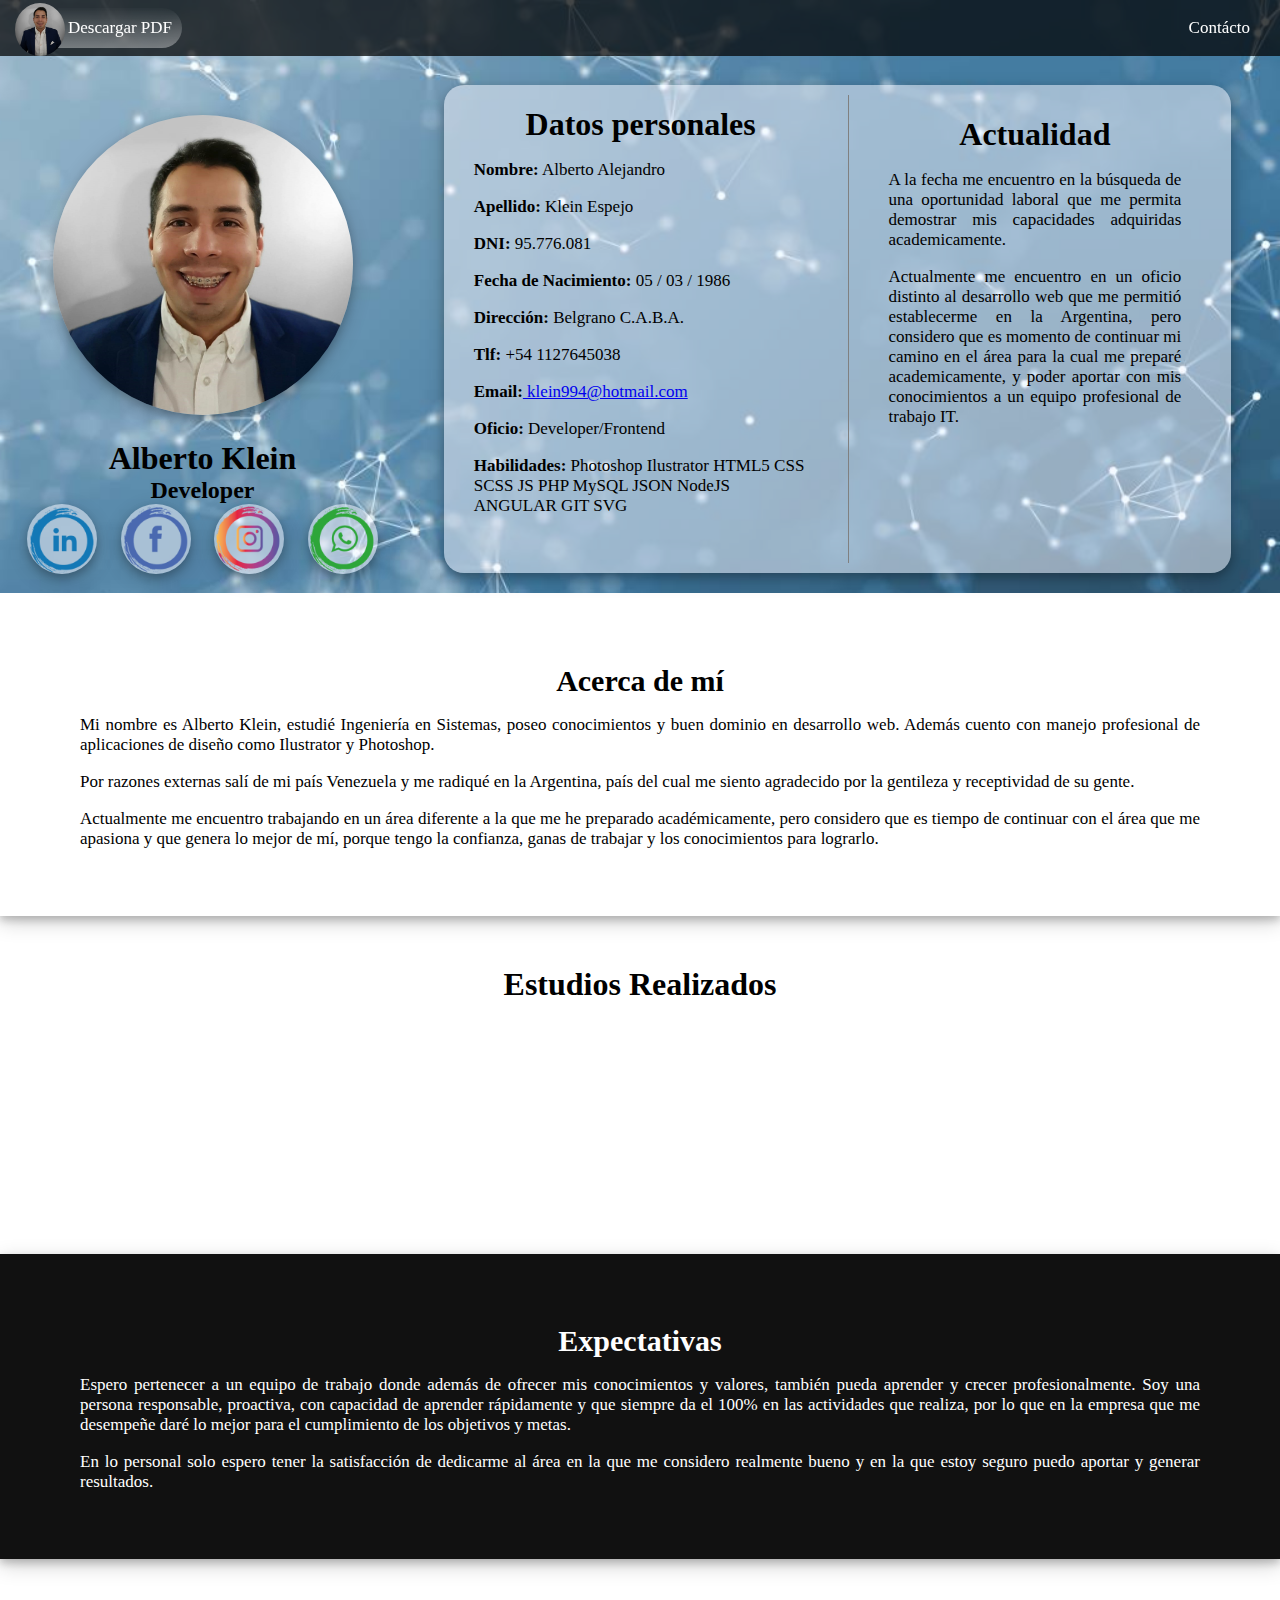
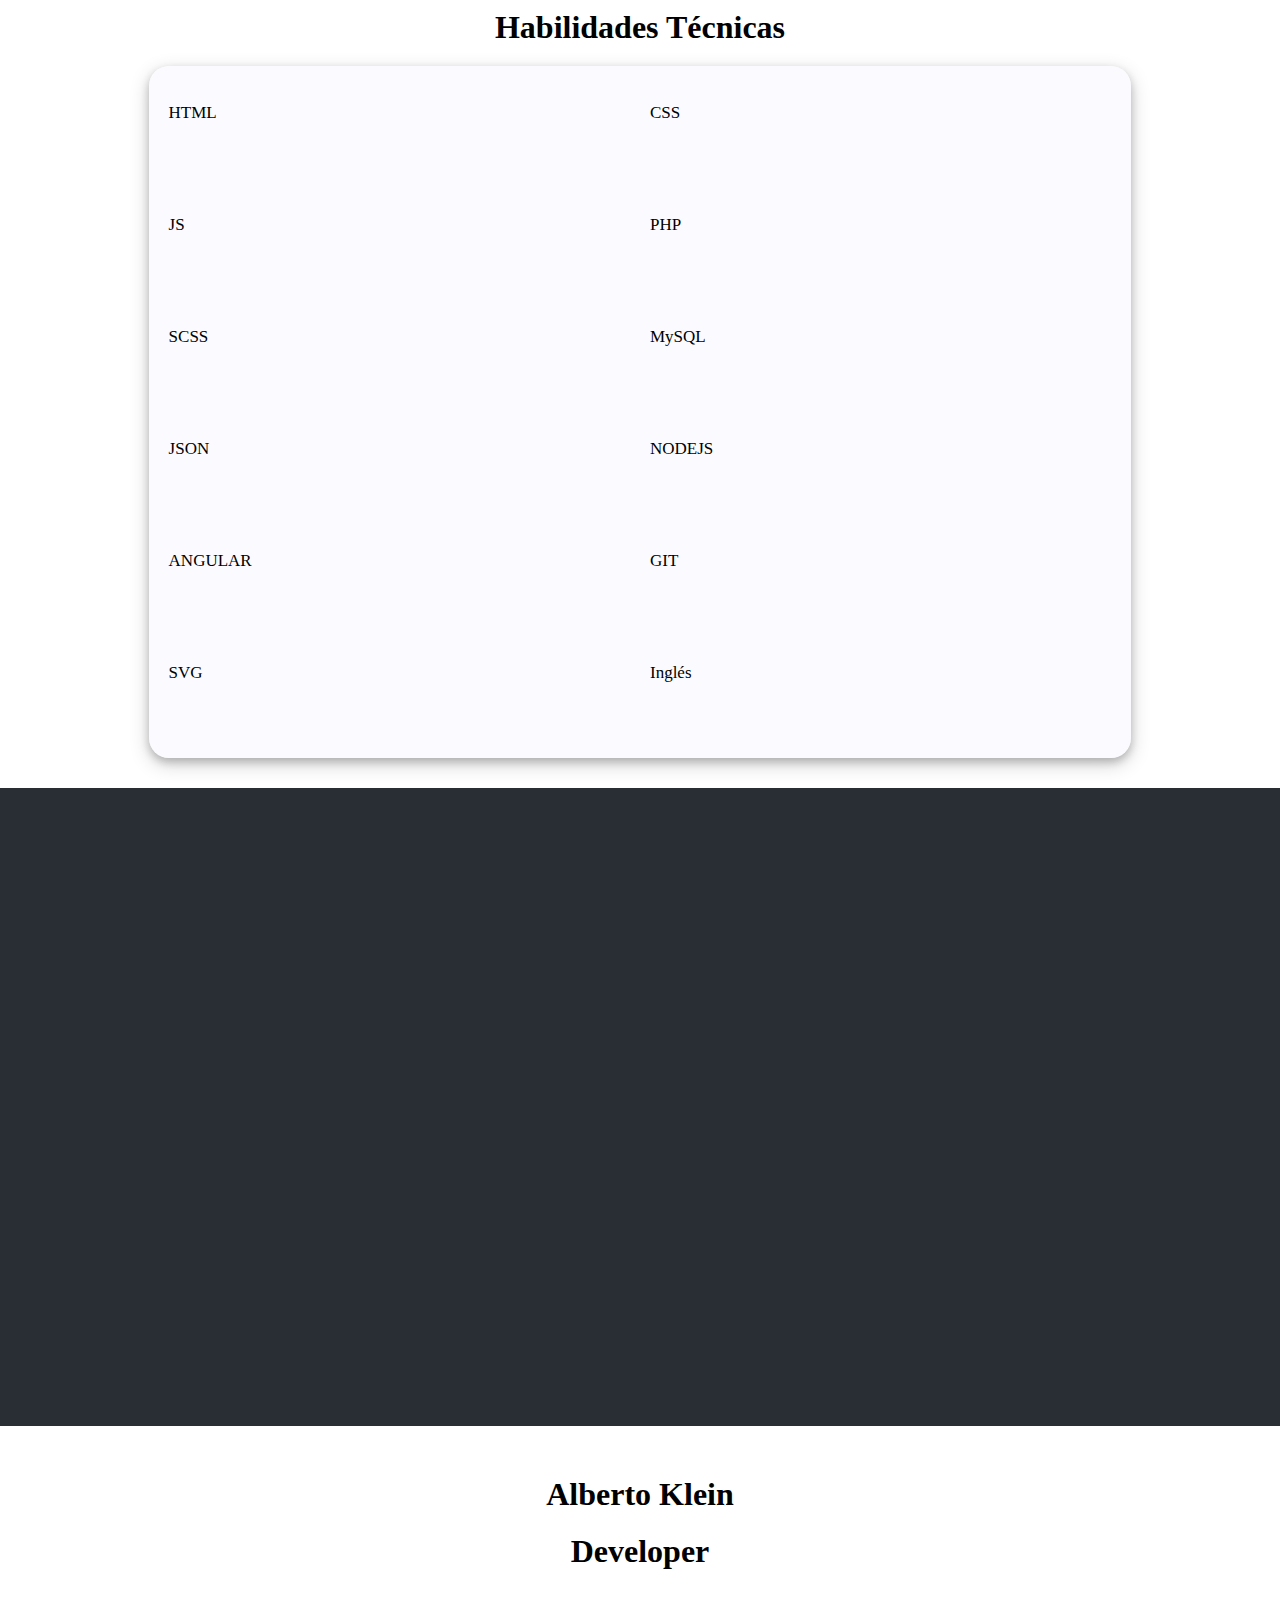
==== commit 2f23c7f6: "first commit" ====
--- a/index.html
+++ b/index.html
@@ -69,17 +69,19 @@
                             <p><strong>Dirección:</strong> Belgrano C.A.B.A. </p>
                             <p><strong>Tlf:</strong> +54 1127645038
                                 <p>
-                                    <p><strong>Oficio:</strong> Developer/Frontend
+                                    <p><strong>Email:</strong><a href="mailto:klein994@hotmail.com"> klein994@hotmail.com</a>
                                         <p>
-                                            <p><strong>Habilidades:</strong> Photoshop Ilustrator HTML5 CSS SCSS JS PHP MySQL JSON NodeJS ANGULAR GIT SVG
+                                            <p><strong>Oficio:</strong> Developer/Frontend
                                                 <p>
+                                                    <p><strong>Habilidades:</strong> Photoshop Ilustrator HTML5 CSS SCSS JS PHP MySQL JSON NodeJS ANGULAR GIT SVG
+                                                        <p>
                         </div>
                         <div class="title2 wow fadeInLeft" data-wow-delay="0.3s">
                             <H1>Actualidad</H1>
                             <p></p>
                             <p>A la fecha me encuentro en la búsqueda de una oportunidad laboral que me permita demostrar mis capacidades adquiridas academicamente.
                                 <p> Actualmente me encuentro en un oficio distinto al desarrollo web que me permitió establecerme en la Argentina, pero considero que es momento de continuar mi camino en el área para la cual me preparé academicamente, y poder
-                                    aportar con mis conocimientos a un equipo profecional de trabajo IT.
+                                    aportar con mis conocimientos a un equipo profesional de trabajo IT.
                                 </p>
 
                         </div>
@@ -91,9 +93,10 @@
 
     <div id=uno class="divisor">
         <H1>Acerca de mí</H1>
-        <p>Soy una persona educada con principios y valores, poseo un excelente dominio en aplicaciones digitales, base de datos y desarrollo web, además cuento con la capacidad de aprender rápidamente y estar en constante aprendizaje, tengo buena integración
-            en equipos de trabajos, soy proactivo, resolutivo y responsable.
-        </p>
+        <p>Mi nombre es Alberto Klein, estudié Ingeniería en Sistemas, poseo conocimientos y buen dominio en desarrollo web. Además cuento con manejo profesional de aplicaciones de diseño como Ilustrator y Photoshop.</p>
+        <p>Por razones externas salí de mi país Venezuela y me radiqué en la Argentina, país del cual me siento agradecido por la gentileza y receptividad de su gente. </p>
+        <p> Actualmente me encuentro trabajando en un área diferente a la que me he preparado académicamente, pero considero que es tiempo de continuar con el área que me apasiona y que genera lo mejor de mí, porque tengo la confianza, ganas de trabajar y
+            los conocimientos para lograrlo.</p>
     </div>
     <div class="bgimg-2">
         <div class="wrapper2">
@@ -107,7 +110,7 @@
                     <div>
                         <h3>Instituto Universitario Santiago Mariño</h3>
                         <h3>Mérida</h3>
-                        <p><strong>Carrera:</strong>Ingenieria de sistemas</p>
+                        <p><strong>Carrera:</strong> Ingenieria de sistemas</p>
                         <p><strong>Nivel Alcanzado:</strong> 9° (Noveno) Semestre</p>
                         <p><strong>Periodo:</strong> 2012-2017</p>
                         <p><strong>Pensum:</strong>
@@ -125,11 +128,11 @@
                     <div>
                         <h3>UNIVERSIDAD TECNOLÓGICA NACIONAL</h3>
                         <h3>Buenos Aires</h3>
-                        <p><strong>Carrera:</strong>Professional Webmaster</p>
+                        <p><strong>Carrera:</strong> Professional Webmaster</p>
                         <p><strong>Nivel Alcanzado:</strong> Aprobado</p>
                         <p><strong>Periodo:</strong> Octubre-Diciembre 2019 (144 Horas)</p>
                         <p><strong>Proyecto:</strong>
-                            <a href="http://klein994.000webhostapp.com">Proyecto de grado</a>
+                            <a href="http://klein994.000webhostapp.com"> Proyecto de grado</a>
                         </p>
                         <p><strong>Temario:</strong>
                             <a href="https://sceu.frba.utn.edu.ar/wp-content/uploads/2019/11/temario_wm.pdf">Temario</a>
@@ -148,7 +151,7 @@
                     <div class="title3">
                         <strong> M&M Hogar Verde</strong>
                         <p>Gerente</p>
-                        <p>Diseño y produccion</p>
+                        <p>Diseño y producción</p>
                         <p>2015-2017</p>
                     </div>
                     <div>
@@ -167,9 +170,11 @@
 
 
     <div class="divisor2">
-        <H1>Acerca de mí</H1>
-        <p>desde hace 6 meses estoy cursando clases de inglés en el instituto english owl inst. estoy a la fecha estoy terminando el nivel basic y a partir del primer trimestre del año estere en el nivel intermedio.
+        <H1>Expectativas</H1>
+        <p>Espero pertenecer a un equipo de trabajo donde además de ofrecer mis conocimientos y valores, también pueda aprender y crecer profesionalmente. Soy una persona responsable, proactiva, con capacidad de aprender rápidamente y que siempre da el 100%
+            en las actividades que realiza, por lo que en la empresa que me desempeñe daré lo mejor para el cumplimiento de los objetivos y metas.
         </p>
+        <p>En lo personal solo espero tener la satisfacción de dedicarme al área en la que me considero realmente bueno y en la que estoy seguro puedo aportar y generar resultados.</p>
     </div>
 
     <div class="bgimg-3">
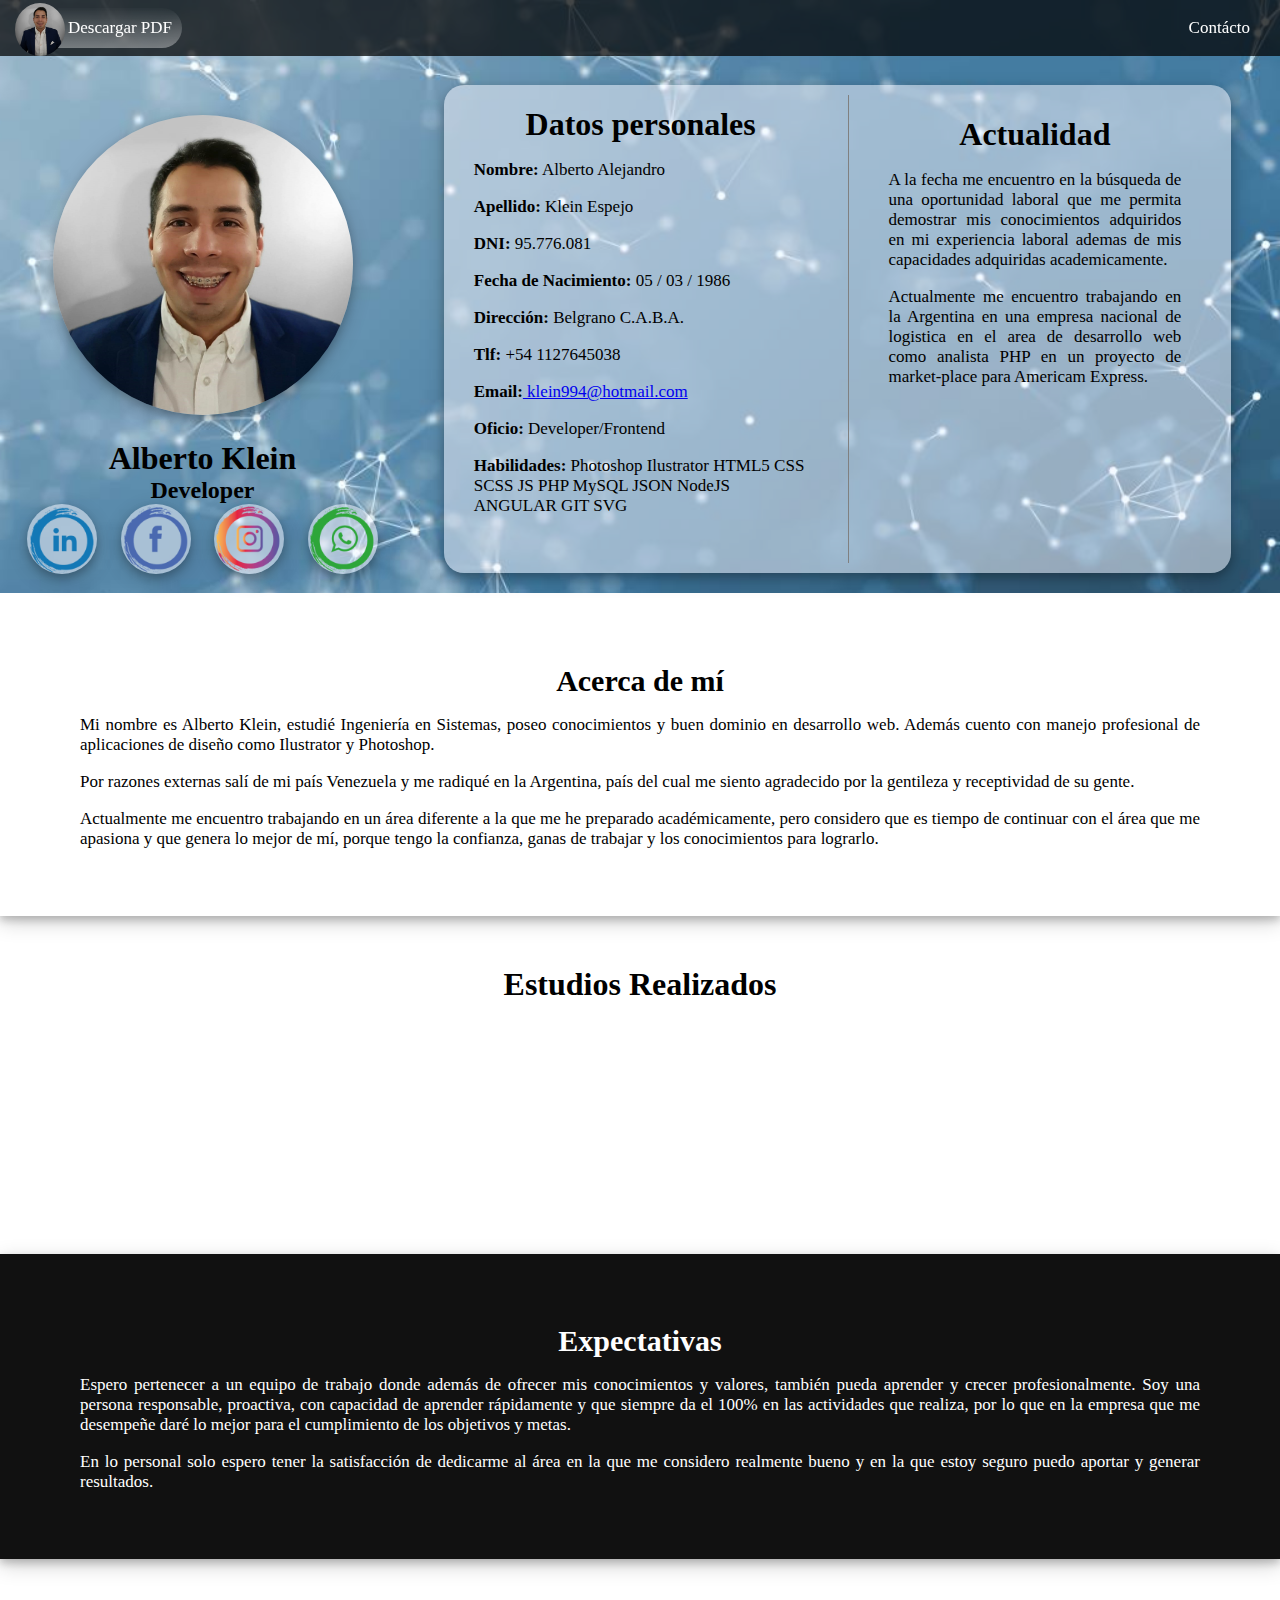
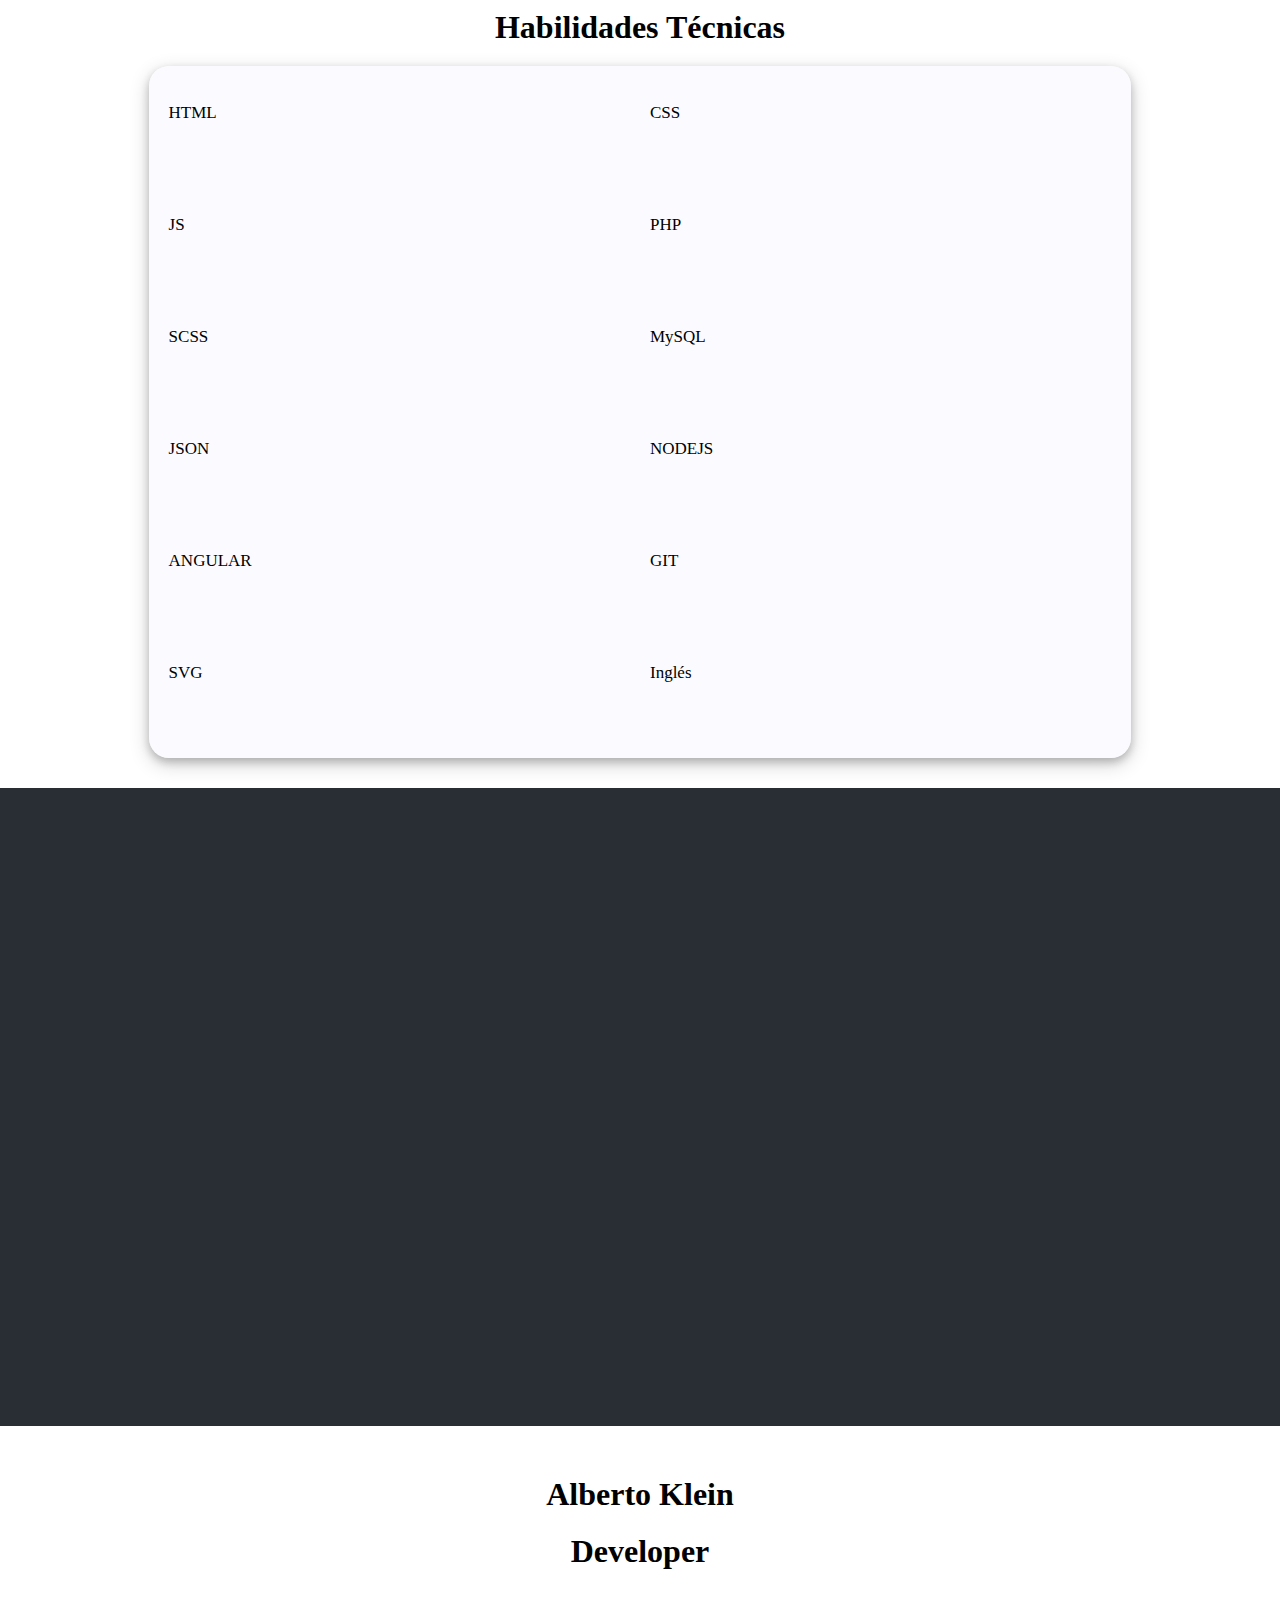
==== commit 50a89212: "Update index.html" ====
--- a/index.html
+++ b/index.html
@@ -79,9 +79,8 @@
                         <div class="title2 wow fadeInLeft" data-wow-delay="0.3s">
                             <H1>Actualidad</H1>
                             <p></p>
-                            <p>A la fecha me encuentro en la búsqueda de una oportunidad laboral que me permita demostrar mis capacidades adquiridas academicamente.
-                                <p> Actualmente me encuentro en un oficio distinto al desarrollo web que me permitió establecerme en la Argentina, pero considero que es momento de continuar mi camino en el área para la cual me preparé academicamente, y poder
-                                    aportar con mis conocimientos a un equipo profesional de trabajo IT.
+                            <p>A la fecha me encuentro en la búsqueda de una oportunidad laboral que me permita demostrar mis conocimientos adquiridos en mi experiencia laboral ademas de mis capacidades adquiridas academicamente.</p>
+                                <p> Actualmente me encuentro trabajando en la Argentina en una empresa nacional de logistica en el area de desarrollo web como analista PHP en un proyecto de market-place para Americam Express.
                                 </p>
 
                         </div>
@@ -122,6 +121,28 @@
             <button class="accordion wow flipInY" data-wow-delay="0.3s"><h2>Cursos Realizados</h2></button>
             <div class="panel">
                 <div class="grid">
+
+
+                    <div class="title1">
+
+
+
+                    </div>
+                    <div>
+                        <div class="space2"></div>
+
+
+                        <h3>UNIVERSIDAD TECNOLÓGICA NACIONAL</h3>
+                        <h3>Buenos Aires</h3>
+                        <p><strong>Carrera: </strong>Programador Web Avanzado – Full Stack Developer</p>
+                        <p><strong>Nivel Alcanzado:</strong> En curso</p>
+                        <p><strong>Temario:</strong>
+                            <a href="https://sceu.frba.utn.edu.ar/progwebavanzado/webavanzadotn.pdf">Temario</a>
+                        </p>
+                        <div class="space"></div>
+                    </div>
+
+
                     <div class="title1">
                         <img class="img2" src="https://www.frba.utn.edu.ar/wp-content/uploads/2016/08/logo-utn.ba-horizontal-e1471367724904.jpg" alt="">
                     </div>
@@ -130,7 +151,10 @@
                         <h3>Buenos Aires</h3>
                         <p><strong>Carrera:</strong> Professional Webmaster</p>
                         <p><strong>Nivel Alcanzado:</strong> Aprobado</p>
-                        <p><strong>Periodo:</strong> Octubre-Diciembre 2019 (144 Horas)</p>
+                        <p><strong>Certificado Digital:</strong>
+                            <a href="https://sysgestion.frba.utn.edu.ar/alumnos/validar_certificado"> código: CER-L34UGH3L-47538</a>
+                        </p>
+                        <p><strong>Periodo:</strong> Agosto-Diciembre 2019 (144 Horas)</p>
                         <p><strong>Proyecto:</strong>
                             <a href="http://klein994.000webhostapp.com"> Proyecto de grado</a>
                         </p>
@@ -144,13 +168,13 @@
             <div class="panel">
                 <div class="grid3">
                     <div>
-                        <strong> Belgrano Factory</strong>
-                        <p>Diseñador y Fabricante</p>
-                        <p>2017-Actualidad</p>
+                        <strong> Freelance</strong>
+                        <p>Desarrollador Web</p>
+                        <p>2019-Actualidad</p>
                     </div>
                     <div class="title3">
                         <strong> M&M Hogar Verde</strong>
-                        <p>Gerente</p>
+                        <p>Socio Gerente</p>
                         <p>Diseño y producción</p>
                         <p>2015-2017</p>
                     </div>
@@ -304,4 +328,4 @@
 
 </body>
 
-</html>+</html>
--- a/stylesheets/style.css
+++ b/stylesheets/style.css
@@ -8,6 +8,18 @@
       }
       /* hamburger */
       /* nav */
+      
+      .space {
+          height: 1px;
+          width: 100%;
+          background-color: #111;
+          margin-bottom: 20px;
+      }
+      
+      .space2 {
+          height: 30px;
+          width: 100%;
+      }
       
       nav {
           position: fixed;
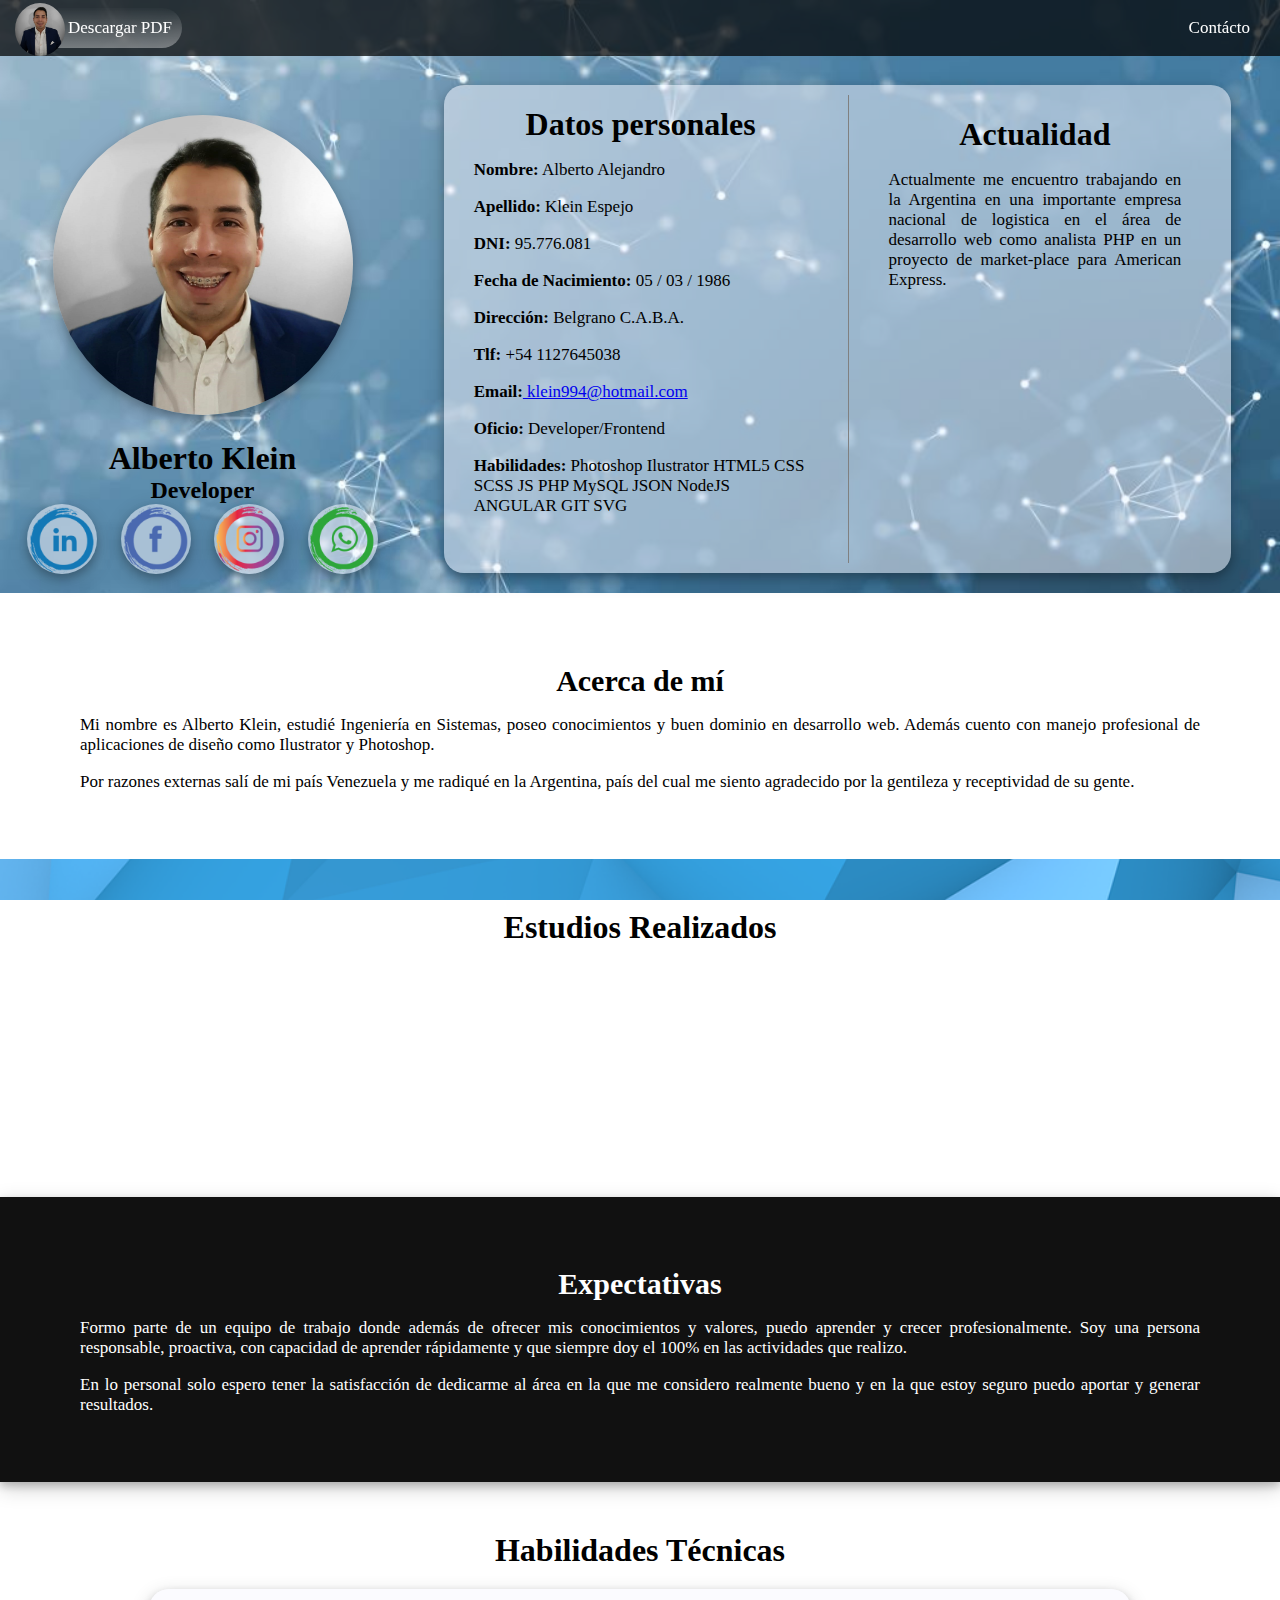
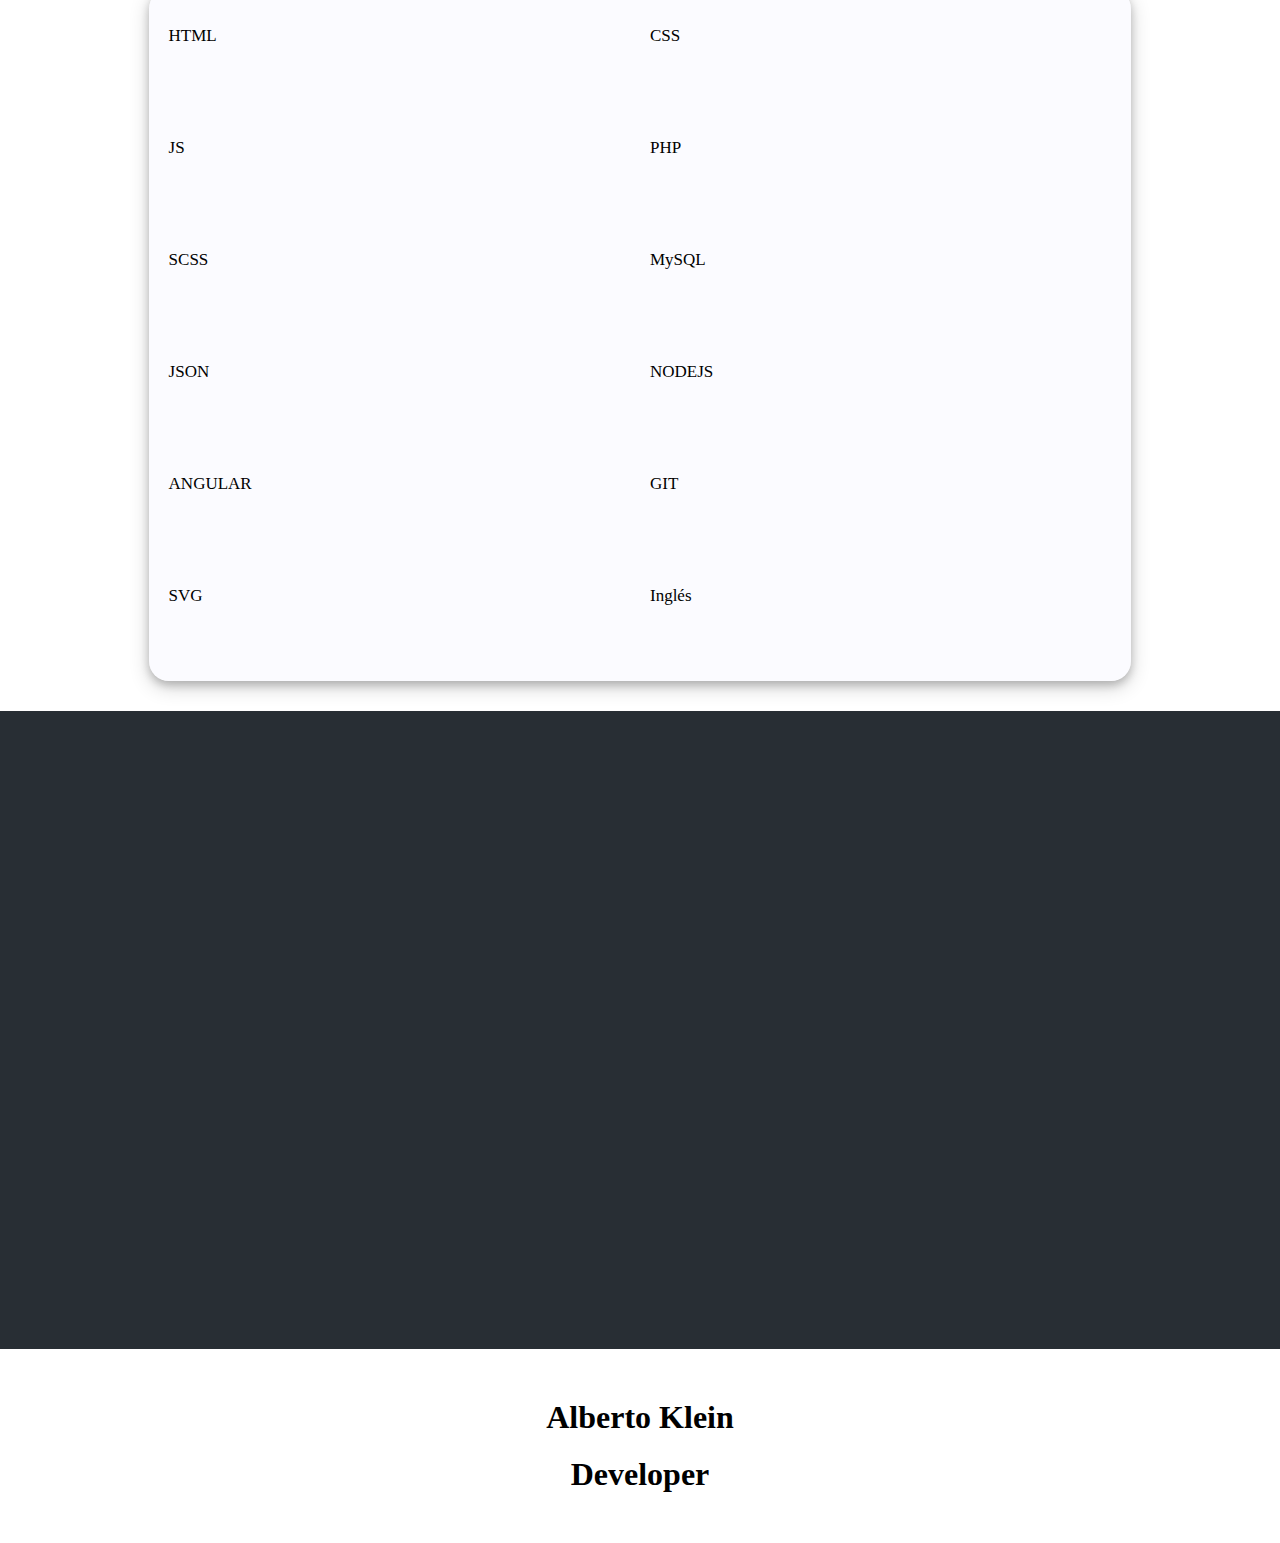
==== commit 098b7758: "Update index.html" ====
--- a/index.html
+++ b/index.html
@@ -79,8 +79,8 @@
                         <div class="title2 wow fadeInLeft" data-wow-delay="0.3s">
                             <H1>Actualidad</H1>
                             <p></p>
-                            <p>A la fecha me encuentro en la búsqueda de una oportunidad laboral que me permita demostrar mis conocimientos adquiridos en mi experiencia laboral ademas de mis capacidades adquiridas academicamente.</p>
-                                <p> Actualmente me encuentro trabajando en la Argentina en una empresa nacional de logistica en el area de desarrollo web como analista PHP en un proyecto de market-place para Americam Express.
+                            
+                                <p> Actualmente me encuentro trabajando en la Argentina en una importante empresa nacional de logistica en el área de desarrollo web como analista PHP en un proyecto de market-place para American Express.
                                 </p>
 
                         </div>
@@ -94,8 +94,7 @@
         <H1>Acerca de mí</H1>
         <p>Mi nombre es Alberto Klein, estudié Ingeniería en Sistemas, poseo conocimientos y buen dominio en desarrollo web. Además cuento con manejo profesional de aplicaciones de diseño como Ilustrator y Photoshop.</p>
         <p>Por razones externas salí de mi país Venezuela y me radiqué en la Argentina, país del cual me siento agradecido por la gentileza y receptividad de su gente. </p>
-        <p> Actualmente me encuentro trabajando en un área diferente a la que me he preparado académicamente, pero considero que es tiempo de continuar con el área que me apasiona y que genera lo mejor de mí, porque tengo la confianza, ganas de trabajar y
-            los conocimientos para lograrlo.</p>
+       
     </div>
     <div class="bgimg-2">
         <div class="wrapper2">
@@ -170,13 +169,13 @@
                     <div>
                         <strong> Freelance</strong>
                         <p>Desarrollador Web</p>
-                        <p>2019-Actualidad</p>
+                        <p>2019-Abril 2020</p>
                     </div>
                     <div class="title3">
-                        <strong> M&M Hogar Verde</strong>
-                        <p>Socio Gerente</p>
+                        <strong> Lógico S.A.</strong>
+                        <p>Analista PHP</p>
                         <p>Diseño y producción</p>
-                        <p>2015-2017</p>
+                        <p>Abrlil 2020-ACTUALIDAD</p>
                     </div>
                     <div>
                         <strong> Sigma Six SA </strong>
@@ -195,8 +194,8 @@
 
     <div class="divisor2">
         <H1>Expectativas</H1>
-        <p>Espero pertenecer a un equipo de trabajo donde además de ofrecer mis conocimientos y valores, también pueda aprender y crecer profesionalmente. Soy una persona responsable, proactiva, con capacidad de aprender rápidamente y que siempre da el 100%
-            en las actividades que realiza, por lo que en la empresa que me desempeñe daré lo mejor para el cumplimiento de los objetivos y metas.
+        <p>Formo parte de un equipo de trabajo donde además de ofrecer mis conocimientos y valores, puedo aprender y crecer profesionalmente. Soy una persona responsable, proactiva, con capacidad de aprender rápidamente y que siempre doy el 100%
+            en las actividades que realizo.
         </p>
         <p>En lo personal solo espero tener la satisfacción de dedicarme al área en la que me considero realmente bueno y en la que estoy seguro puedo aportar y generar resultados.</p>
     </div>
